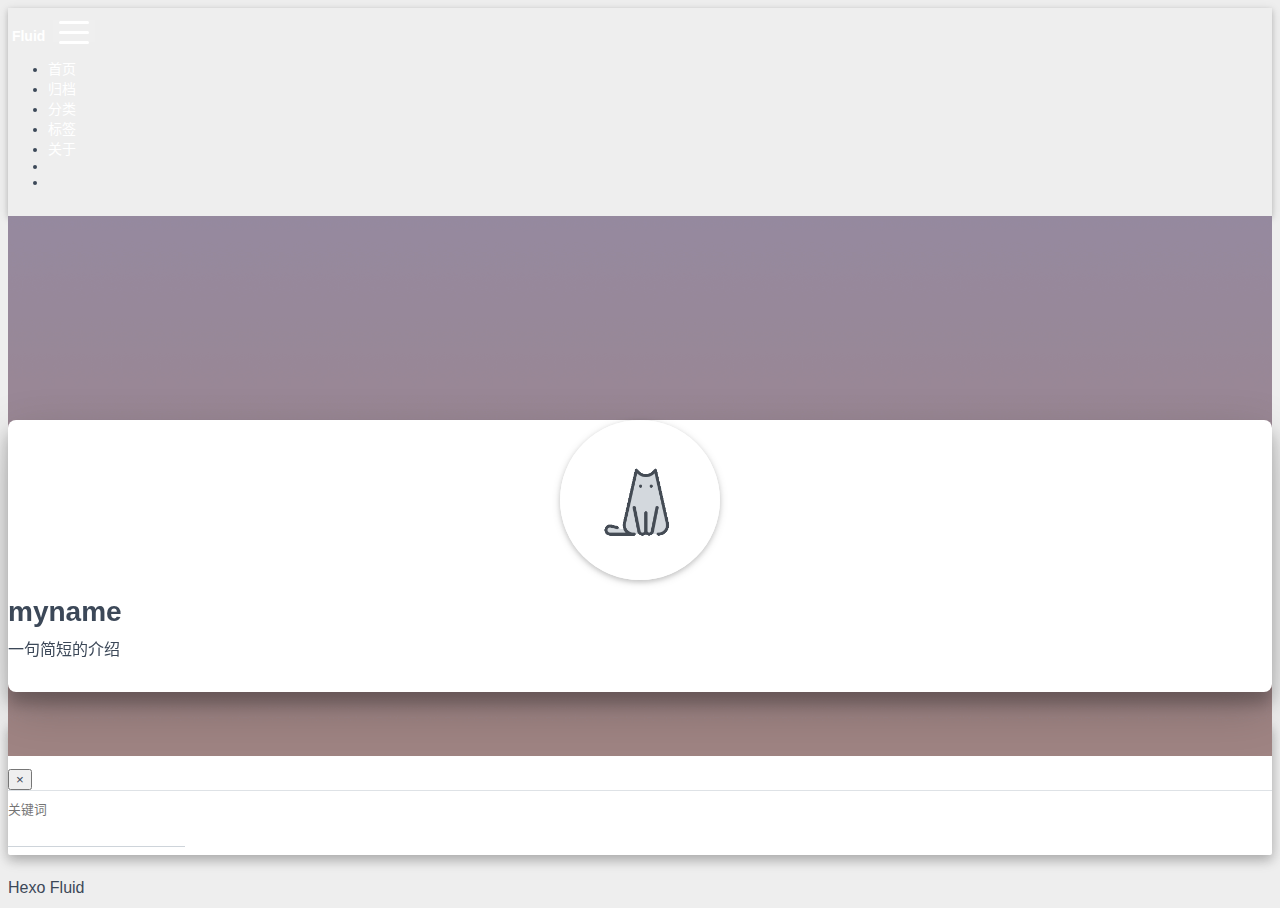
==== about/index.html @ 5b473452 "Site updated: 2020-09-19 15:11:22" ====
<!DOCTYPE html>
<html lang="zh-CN" data-default-color-scheme=&#34;auto&#34;>



<head>
  <meta charset="UTF-8">
  <link rel="apple-touch-icon" sizes="76x76" href="/img/favicon.png">
  <link rel="icon" type="image/png" href="/img/favicon.png">
  <meta name="viewport"
        content="width=device-width, initial-scale=1.0, maximum-scale=1.0, user-scalable=no, shrink-to-fit=no">
  <meta http-equiv="x-ua-compatible" content="ie=edge">
  
  <meta name="theme-color" content="#2f4154">
  <meta name="description" content="">
  <meta name="author" content="John Doe">
  <meta name="keywords" content="">
  <title>关于 - Hexo</title>

  <link  rel="stylesheet" href="https://cdn.staticfile.org/twitter-bootstrap/4.4.1/css/bootstrap.min.css" />


  <link  rel="stylesheet" href="https://cdn.staticfile.org/github-markdown-css/4.0.0/github-markdown.min.css" />
  <link  rel="stylesheet" href="/lib/hint/hint.min.css" />

  
    
    
      
      <link  rel="stylesheet" href="https://cdn.staticfile.org/highlight.js/10.0.0/styles/github-gist.min.css" />
    
  

  


<!-- 主题依赖的图标库，不要自行修改 -->

<link rel="stylesheet" href="//at.alicdn.com/t/font_1749284_pf9vaxs7x7b.css">



<link rel="stylesheet" href="//at.alicdn.com/t/font_1736178_kmeydafke9r.css">


<link  rel="stylesheet" href="/css/main.css" />

<!-- 自定义样式保持在最底部 -->


  <script  src="/js/utils.js" ></script>
  <script  src="/js/color-schema.js" ></script>
<meta name="generator" content="Hexo 5.2.0"></head>


<body>
  <header style="height: 60vh;">
    <nav id="navbar" class="navbar fixed-top  navbar-expand-lg navbar-dark scrolling-navbar">
  <div class="container">
    <a class="navbar-brand"
       href="/">&nbsp;<strong>Fluid</strong>&nbsp;</a>

    <button id="navbar-toggler-btn" class="navbar-toggler" type="button" data-toggle="collapse"
            data-target="#navbarSupportedContent"
            aria-controls="navbarSupportedContent" aria-expanded="false" aria-label="Toggle navigation">
      <div class="animated-icon"><span></span><span></span><span></span></div>
    </button>

    <!-- Collapsible content -->
    <div class="collapse navbar-collapse" id="navbarSupportedContent">
      <ul class="navbar-nav ml-auto text-center">
        
          
          
          
          
            <li class="nav-item">
              <a class="nav-link" href="/">
                <i class="iconfont icon-home-fill"></i>
                首页
              </a>
            </li>
          
        
          
          
          
          
            <li class="nav-item">
              <a class="nav-link" href="/archives/">
                <i class="iconfont icon-archive-fill"></i>
                归档
              </a>
            </li>
          
        
          
          
          
          
            <li class="nav-item">
              <a class="nav-link" href="/categories/">
                <i class="iconfont icon-category-fill"></i>
                分类
              </a>
            </li>
          
        
          
          
          
          
            <li class="nav-item">
              <a class="nav-link" href="/tags/">
                <i class="iconfont icon-tags-fill"></i>
                标签
              </a>
            </li>
          
        
          
          
          
          
            <li class="nav-item">
              <a class="nav-link" href="/about/">
                <i class="iconfont icon-user-fill"></i>
                关于
              </a>
            </li>
          
        
        
          <li class="nav-item" id="search-btn">
            <a class="nav-link" data-toggle="modal" data-target="#modalSearch">&nbsp;<i
                class="iconfont icon-search"></i>&nbsp;</a>
          </li>
        
        
          <li class="nav-item" id="color-toggle-btn">
            <a class="nav-link" href="javascript:">&nbsp;<i
                class="iconfont icon-dark" id="color-toggle-icon"></i>&nbsp;</a>
          </li>
        
      </ul>
    </div>
  </div>
</nav>

    <div class="banner intro-2" id="background" parallax=true
         style="background: url('/img/default.png') no-repeat center center;
           background-size: cover;">
      <div class="full-bg-img">
        <div class="mask flex-center" style="background-color: rgba(0, 0, 0, 0.3)">
          <div class="container page-header text-center fade-in-up">
            <span class="h2" id="subtitle">
              
            </span>

            
          </div>

          
        </div>
      </div>
    </div>
  </header>

  <main>
    
      <div class="container nopadding-md">
        <div class="py-5" id="board"
          >
          
            <div class="about-avatar">
              <img src="/img/avatar.png" srcset="/img/loading.gif"
                   class="img-fluid" alt="avatar">
            </div>
          
          <div class="container">
            <div class="row">
              <div class="col-12 col-md-10 m-auto">
                

<div class="text-center">
  <div class="about-info">
    <div class="about-name">myname</div>
    <div class="about-intro">一句简短的介绍</div>
    <div class="about-icons">
      
        
        
        
        <a target="_blank" rel="noopener" href="https://github.com" class="
           hint--bottom hint--rounded"
           aria-label=GitHub
        >
          <i class="iconfont icon-github-fill" aria-hidden="true"></i>
          
        </a>
      
        
        
        
        <a target="_blank" rel="noopener" href="https://douban.com" class="
           hint--bottom hint--rounded"
           aria-label=豆瓣
        >
          <i class="iconfont icon-douban-fill" aria-hidden="true"></i>
          
        </a>
      
        
        
        
        <a href="javascript:;" class="qr-trigger
           "
           
        >
          <i class="iconfont icon-wechat-fill" aria-hidden="true"></i>
          
            <img class="qr-img" src="/img/favicon.png" srcset="/img/loading.gif" alt="qrcode" />
          
        </a>
      
    </div>
  </div>
</div>
<div class="mt-5 markdown-body">
  <!-- 這裡可以放註解 -->
<!-- 這裡寫關於頁的正文，支持Markdown、HTML -->

</div>

              </div>
            </div>
          </div>
        </div>
      </div>
    
  </main>

  
    <a id="scroll-top-button" href="#" role="button">
      <i class="iconfont icon-arrowup" aria-hidden="true"></i>
    </a>
  

  
    <div class="modal fade" id="modalSearch" tabindex="-1" role="dialog" aria-labelledby="ModalLabel"
     aria-hidden="true">
  <div class="modal-dialog modal-dialog-scrollable modal-lg" role="document">
    <div class="modal-content">
      <div class="modal-header text-center">
        <h4 class="modal-title w-100 font-weight-bold">搜索</h4>
        <button type="button" id="local-search-close" class="close" data-dismiss="modal" aria-label="Close">
          <span aria-hidden="true">&times;</span>
        </button>
      </div>
      <div class="modal-body mx-3">
        <div class="md-form mb-5">
          <input type="text" id="local-search-input" class="form-control validate">
          <label data-error="x" data-success="v"
                 for="local-search-input">关键词</label>
        </div>
        <div class="list-group" id="local-search-result"></div>
      </div>
    </div>
  </div>
</div>
  

  

  

  <footer class="mt-5">
  <div class="text-center py-3">
    <div>
      <a href="https://hexo.io" target="_blank" rel="nofollow noopener"><span>Hexo</span></a>
      <i class="iconfont icon-love"></i>
      <a href="https://github.com/fluid-dev/hexo-theme-fluid" target="_blank" rel="nofollow noopener">
        <span>Fluid</span></a>
    </div>
    

    

    
  </div>
</footer>

<!-- SCRIPTS -->
<script  src="https://cdn.staticfile.org/jquery/3.4.1/jquery.min.js" ></script>
<script  src="https://cdn.staticfile.org/twitter-bootstrap/4.4.1/js/bootstrap.min.js" ></script>
<script  src="/js/debouncer.js" ></script>
<script  src="/js/main.js" ></script>

<!-- Plugins -->


  
    <script  src="/js/lazyload.js" ></script>
  



  



  <script defer src="https://cdn.staticfile.org/clipboard.js/2.0.6/clipboard.min.js" ></script>
  <script  src="/js/clipboard-use.js" ></script>









  <script  src="https://cdn.staticfile.org/typed.js/2.0.11/typed.min.js" ></script>
  <script>
    var typed = new Typed('#subtitle', {
      strings: [
        '  ',
        "关于&nbsp;",
      ],
      cursorChar: "_",
      typeSpeed: 70,
      loop: false,
    });
    typed.stop();
    $(document).ready(function () {
      $(".typed-cursor").addClass("h2");
      typed.start();
    });
  </script>



  <script  src="https://cdn.staticfile.org/anchor-js/4.2.2/anchor.min.js" ></script>
  <script>
    anchors.options = {
      placement: "right",
      visible: "hover",
      
    };
    var el = "h1,h2,h3,h4,h5,h6".split(",");
    var res = [];
    for (item of el) {
      res.push(".markdown-body > " + item)
    }
    anchors.add(res.join(", "))
  </script>



  <script  src="/js/local-search.js" ></script>
  <script>
    var path = "/local-search.xml";
    var inputArea = document.querySelector("#local-search-input");
    inputArea.onclick = function () {
      searchFunc(path, 'local-search-input', 'local-search-result');
      this.onclick = null
    }
  </script>






















</body>
</html>
---- lib/hint/hint.min.css ----
/*! Hint.css - v2.6.0 - 2019-04-27
* http://kushagragour.in/lab/hint/
* Copyright (c) 2019 Kushagra Gour */

[class*=hint--]{position:relative;display:inline-block}[class*=hint--]:after,[class*=hint--]:before{position:absolute;-webkit-transform:translate3d(0,0,0);-moz-transform:translate3d(0,0,0);transform:translate3d(0,0,0);visibility:hidden;opacity:0;z-index:1000000;pointer-events:none;-webkit-transition:.3s ease;-moz-transition:.3s ease;transition:.3s ease;-webkit-transition-delay:0s;-moz-transition-delay:0s;transition-delay:0s}[class*=hint--]:hover:after,[class*=hint--]:hover:before{visibility:visible;opacity:1;-webkit-transition-delay:.1s;-moz-transition-delay:.1s;transition-delay:.1s}[class*=hint--]:before{content:'';position:absolute;background:0 0;border:6px solid transparent;z-index:1000001}[class*=hint--]:after{background:#383838;color:#fff;padding:8px 10px;font-size:12px;font-family:"Helvetica Neue",Helvetica,Arial,sans-serif;line-height:12px;white-space:nowrap;text-shadow:0 -1px 0 #000;box-shadow:4px 4px 8px rgba(0,0,0,.3)}[class*=hint--][aria-label]:after{content:attr(aria-label)}[class*=hint--][data-hint]:after{content:attr(data-hint)}[aria-label='']:after,[aria-label='']:before,[data-hint='']:after,[data-hint='']:before{display:none!important}.hint--top-left:before,.hint--top-right:before,.hint--top:before{border-top-color:#383838}.hint--bottom-left:before,.hint--bottom-right:before,.hint--bottom:before{border-bottom-color:#383838}.hint--top:after,.hint--top:before{bottom:100%;left:50%}.hint--top:before{margin-bottom:-11px;left:calc(50% - 6px)}.hint--top:after{-webkit-transform:translateX(-50%);-moz-transform:translateX(-50%);transform:translateX(-50%)}.hint--top:hover:before{-webkit-transform:translateY(-8px);-moz-transform:translateY(-8px);transform:translateY(-8px)}.hint--top:hover:after{-webkit-transform:translateX(-50%) translateY(-8px);-moz-transform:translateX(-50%) translateY(-8px);transform:translateX(-50%) translateY(-8px)}.hint--bottom:after,.hint--bottom:before{top:100%;left:50%}.hint--bottom:before{margin-top:-11px;left:calc(50% - 6px)}.hint--bottom:after{-webkit-transform:translateX(-50%);-moz-transform:translateX(-50%);transform:translateX(-50%)}.hint--bottom:hover:before{-webkit-transform:translateY(8px);-moz-transform:translateY(8px);transform:translateY(8px)}.hint--bottom:hover:after{-webkit-transform:translateX(-50%) translateY(8px);-moz-transform:translateX(-50%) translateY(8px);transform:translateX(-50%) translateY(8px)}.hint--right:before{border-right-color:#383838;margin-left:-11px;margin-bottom:-6px}.hint--right:after{margin-bottom:-14px}.hint--right:after,.hint--right:before{left:100%;bottom:50%}.hint--right:hover:after,.hint--right:hover:before{-webkit-transform:translateX(8px);-moz-transform:translateX(8px);transform:translateX(8px)}.hint--left:before{border-left-color:#383838;margin-right:-11px;margin-bottom:-6px}.hint--left:after{margin-bottom:-14px}.hint--left:after,.hint--left:before{right:100%;bottom:50%}.hint--left:hover:after,.hint--left:hover:before{-webkit-transform:translateX(-8px);-moz-transform:translateX(-8px);transform:translateX(-8px)}.hint--top-left:after,.hint--top-left:before{bottom:100%;left:50%}.hint--top-left:before{margin-bottom:-11px;left:calc(50% - 6px)}.hint--top-left:after{-webkit-transform:translateX(-100%);-moz-transform:translateX(-100%);transform:translateX(-100%);margin-left:12px}.hint--top-left:hover:before{-webkit-transform:translateY(-8px);-moz-transform:translateY(-8px);transform:translateY(-8px)}.hint--top-left:hover:after{-webkit-transform:translateX(-100%) translateY(-8px);-moz-transform:translateX(-100%) translateY(-8px);transform:translateX(-100%) translateY(-8px)}.hint--top-right:after,.hint--top-right:before{bottom:100%;left:50%}.hint--top-right:before{margin-bottom:-11px;left:calc(50% - 6px)}.hint--top-right:after{-webkit-transform:translateX(0);-moz-transform:translateX(0);transform:translateX(0);margin-left:-12px}.hint--top-right:hover:after,.hint--top-right:hover:before{-webkit-transform:translateY(-8px);-moz-transform:translateY(-8px);transform:translateY(-8px)}.hint--bottom-left:after,.hint--bottom-left:before{top:100%;left:50%}.hint--bottom-left:before{margin-top:-11px;left:calc(50% - 6px)}.hint--bottom-left:after{-webkit-transform:translateX(-100%);-moz-transform:translateX(-100%);transform:translateX(-100%);margin-left:12px}.hint--bottom-left:hover:before{-webkit-transform:translateY(8px);-moz-transform:translateY(8px);transform:translateY(8px)}.hint--bottom-left:hover:after{-webkit-transform:translateX(-100%) translateY(8px);-moz-transform:translateX(-100%) translateY(8px);transform:translateX(-100%) translateY(8px)}.hint--bottom-right:after,.hint--bottom-right:before{top:100%;left:50%}.hint--bottom-right:before{margin-top:-11px;left:calc(50% - 6px)}.hint--bottom-right:after{-webkit-transform:translateX(0);-moz-transform:translateX(0);transform:translateX(0);margin-left:-12px}.hint--bottom-right:hover:after,.hint--bottom-right:hover:before{-webkit-transform:translateY(8px);-moz-transform:translateY(8px);transform:translateY(8px)}.hint--large:after,.hint--medium:after,.hint--small:after{white-space:normal;line-height:1.4em;word-wrap:break-word}.hint--small:after{width:80px}.hint--medium:after{width:150px}.hint--large:after{width:300px}.hint--error:after{background-color:#b34e4d;text-shadow:0 -1px 0 #592726}.hint--error.hint--top-left:before,.hint--error.hint--top-right:before,.hint--error.hint--top:before{border-top-color:#b34e4d}.hint--error.hint--bottom-left:before,.hint--error.hint--bottom-right:before,.hint--error.hint--bottom:before{border-bottom-color:#b34e4d}.hint--error.hint--left:before{border-left-color:#b34e4d}.hint--error.hint--right:before{border-right-color:#b34e4d}.hint--warning:after{background-color:#c09854;text-shadow:0 -1px 0 #6c5328}.hint--warning.hint--top-left:before,.hint--warning.hint--top-right:before,.hint--warning.hint--top:before{border-top-color:#c09854}.hint--warning.hint--bottom-left:before,.hint--warning.hint--bottom-right:before,.hint--warning.hint--bottom:before{border-bottom-color:#c09854}.hint--warning.hint--left:before{border-left-color:#c09854}.hint--warning.hint--right:before{border-right-color:#c09854}.hint--info:after{background-color:#3986ac;text-shadow:0 -1px 0 #1a3c4d}.hint--info.hint--top-left:before,.hint--info.hint--top-right:before,.hint--info.hint--top:before{border-top-color:#3986ac}.hint--info.hint--bottom-left:before,.hint--info.hint--bottom-right:before,.hint--info.hint--bottom:before{border-bottom-color:#3986ac}.hint--info.hint--left:before{border-left-color:#3986ac}.hint--info.hint--right:before{border-right-color:#3986ac}.hint--success:after{background-color:#458746;text-shadow:0 -1px 0 #1a321a}.hint--success.hint--top-left:before,.hint--success.hint--top-right:before,.hint--success.hint--top:before{border-top-color:#458746}.hint--success.hint--bottom-left:before,.hint--success.hint--bottom-right:before,.hint--success.hint--bottom:before{border-bottom-color:#458746}.hint--success.hint--left:before{border-left-color:#458746}.hint--success.hint--right:before{border-right-color:#458746}.hint--always:after,.hint--always:before{opacity:1;visibility:visible}.hint--always.hint--top:before{-webkit-transform:translateY(-8px);-moz-transform:translateY(-8px);transform:translateY(-8px)}.hint--always.hint--top:after{-webkit-transform:translateX(-50%) translateY(-8px);-moz-transform:translateX(-50%) translateY(-8px);transform:translateX(-50%) translateY(-8px)}.hint--always.hint--top-left:before{-webkit-transform:translateY(-8px);-moz-transform:translateY(-8px);transform:translateY(-8px)}.hint--always.hint--top-left:after{-webkit-transform:translateX(-100%) translateY(-8px);-moz-transform:translateX(-100%) translateY(-8px);transform:translateX(-100%) translateY(-8px)}.hint--always.hint--top-right:after,.hint--always.hint--top-right:before{-webkit-transform:translateY(-8px);-moz-transform:translateY(-8px);transform:translateY(-8px)}.hint--always.hint--bottom:before{-webkit-transform:translateY(8px);-moz-transform:translateY(8px);transform:translateY(8px)}.hint--always.hint--bottom:after{-webkit-transform:translateX(-50%) translateY(8px);-moz-transform:translateX(-50%) translateY(8px);transform:translateX(-50%) translateY(8px)}.hint--always.hint--bottom-left:before{-webkit-transform:translateY(8px);-moz-transform:translateY(8px);transform:translateY(8px)}.hint--always.hint--bottom-left:after{-webkit-transform:translateX(-100%) translateY(8px);-moz-transform:translateX(-100%) translateY(8px);transform:translateX(-100%) translateY(8px)}.hint--always.hint--bottom-right:after,.hint--always.hint--bottom-right:before{-webkit-transform:translateY(8px);-moz-transform:translateY(8px);transform:translateY(8px)}.hint--always.hint--left:after,.hint--always.hint--left:before{-webkit-transform:translateX(-8px);-moz-transform:translateX(-8px);transform:translateX(-8px)}.hint--always.hint--right:after,.hint--always.hint--right:before{-webkit-transform:translateX(8px);-moz-transform:translateX(8px);transform:translateX(8px)}.hint--rounded:after{border-radius:4px}.hint--no-animate:after,.hint--no-animate:before{-webkit-transition-duration:0s;-moz-transition-duration:0s;transition-duration:0s}.hint--bounce:after,.hint--bounce:before{-webkit-transition:opacity .3s ease,visibility .3s ease,-webkit-transform .3s cubic-bezier(.71,1.7,.77,1.24);-moz-transition:opacity .3s ease,visibility .3s ease,-moz-transform .3s cubic-bezier(.71,1.7,.77,1.24);transition:opacity .3s ease,visibility .3s ease,transform .3s cubic-bezier(.71,1.7,.77,1.24)}.hint--no-shadow:after,.hint--no-shadow:before{text-shadow:initial;box-shadow:initial}
---- css/main.css ----
.banner {
  height: 100%;
  position: relative;
  overflow: hidden;
  cursor: default;
  overflow-wrap: break-word;
}
.banner .mask {
  position: absolute;
  width: 100%;
  height: 100%;
  background-color: rgba(0,0,0,0.3);
}
.banner .page-header {
  color: #fff;
}
.banner[parallax="true"] {
  will-change: transform;
  -webkit-transform-style: preserve-3d;
  -webkit-backface-visibility: hidden;
}
#board {
  position: relative;
  margin-top: -2rem;
  background-color: var(--board-bg-color);
  transition: background-color 0.2s ease-in-out;
  border-radius: 0.5rem;
  z-index: 3;
  -webkit-box-shadow: 0 12px 15px 0 rgba(0,0,0,0.24), 0 17px 50px 0 rgba(0,0,0,0.19);
  box-shadow: 0 12px 15px 0 rgba(0,0,0,0.24), 0 17px 50px 0 rgba(0,0,0,0.19);
}
.copy-btn {
  display: inline-block;
  cursor: pointer;
  border-radius: 0.1rem;
  border: none;
  background-color: transparent;
  -webkit-user-select: none;
  -moz-user-select: none;
  -ms-user-select: none;
  user-select: none;
  -webkit-appearance: none;
  font-size: 0.75rem;
  line-height: 1;
  font-weight: bold;
  outline: none;
  -webkit-transition: opacity 0.2s ease-in-out;
  -o-transition: opacity 0.2s ease-in-out;
  transition: opacity 0.2s ease-in-out;
  padding: 0.25rem;
  position: absolute;
  right: 0.5rem;
  top: 0.25rem;
  opacity: 0;
}
.copy-btn > i {
  font-size: 0.75rem;
  font-weight: 400;
}
.copy-btn > span {
  margin-left: 5px;
}
.copy-btn-dark {
  color: #6a737d;
}
.copy-btn-light {
  color: #bababa;
}
.markdown-body pre:hover > .copy-btn {
  opacity: 0.9;
}
.markdown-body pre:hover > .copy-btn,
.markdown-body pre:not(:hover) > .copy-btn {
  outline: none;
}
footer > div > div:not(:first-child) {
  margin: 0.25rem 0;
  font-size: 0.85rem;
}
.statistics > span:last-child {
  margin: 0 0.35rem;
}
a.beian-police {
  position: relative;
  overflow: hidden;
  display: inline-flex;
  align-items: center;
  justify-content: center;
}
a.beian-police img {
  margin: 0 3px;
  width: 18px;
  height: 18px;
}
@media (max-width: 320px) {
  a.beian-police span.beian-police-sep {
    display: none;
  }
}
sup > a::before,
.footnote-text::before {
  display: block;
  content: "";
  margin-top: -5rem;
  height: 5rem;
  width: 1px;
  visibility: hidden;
}
sup > a::before,
.footnote-text::before {
  display: inline-block;
}
.footnote-item::before {
  display: block;
  content: "";
  margin-top: -5rem;
  height: 5rem;
  width: 1px;
  visibility: hidden;
}
.footnote-list ol {
  list-style-type: none;
  counter-reset: sectioncounter;
  padding-left: 0.5rem;
  font-size: 0.95rem;
}
.footnote-list ol li:before {
  font-family: "Helvetica Neue", monospace, "Monaco";
  content: "[" counter(sectioncounter) "]";
  counter-increment: sectioncounter;
}
.footnote-list ol li+li {
  margin-top: 0.5rem;
}
.footnote-text {
  padding-left: 0.5em;
}
@media (max-width: 767px) {
  header .h2 {
    font-size: 1.5rem;
  }
}
.qr-trigger {
  cursor: pointer;
  position: relative;
}
.qr-trigger:hover .qr-img {
  display: block;
  transition: all 0.3s;
}
.qr-img {
  max-width: 200px;
  position: absolute;
  right: -100px;
  z-index: 99;
  display: none;
  box-shadow: 0 0 20px -5px rgba(158,158,158,0.2);
}
.scroll-down-bar {
  position: absolute;
  width: 100%;
  height: 6rem;
  text-align: center;
  cursor: pointer;
  bottom: 0;
}
.scroll-down-bar i {
  font-size: 2rem;
  font-weight: bold;
  display: inline-block;
  position: relative;
  padding-top: 2rem;
  color: #fff;
  -webkit-transform: translateZ(0);
  -moz-transform: translateZ(0);
  -ms-transform: translateZ(0);
  -o-transform: translateZ(0);
  transform: translateZ(0);
  -webkit-animation: scroll-down 1.5s infinite;
  animation: scroll-down 1.5s infinite;
}
#scroll-top-button {
  position: fixed;
  background: var(--board-bg-color);
  transition: background-color 0.2s ease-in-out, bottom 0.3s ease;
  border-radius: 4px;
  min-width: 40px;
  min-height: 40px;
  bottom: -60px;
  outline: none;
  display: flex;
  display: -webkit-flex;
  align-items: center;
  -webkit-box-shadow: 0 2px 5px 0 rgba(0,0,0,0.16), 0 2px 10px 0 rgba(0,0,0,0.12);
  box-shadow: 0 2px 5px 0 rgba(0,0,0,0.16), 0 2px 10px 0 rgba(0,0,0,0.12);
}
#scroll-top-button i {
  font-size: 1.75rem;
  margin: auto;
  color: var(--sec-text-color);
}
#scroll-top-button:hover i,
#scroll-top-button:active i {
  -webkit-animation-name: scroll-top;
  animation-name: scroll-top;
  -webkit-animation-duration: 1s;
  animation-duration: 1s;
  -webkit-animation-delay: 0.1s;
  animation-delay: 0.1s;
  -webkit-animation-timing-function: ease-in-out;
  animation-timing-function: ease-in-out;
  -webkit-animation-iteration-count: infinite;
  animation-iteration-count: infinite;
  -webkit-animation-fill-mode: forwards;
  animation-fill-mode: forwards;
  -webkit-animation-direction: alternate;
  animation-direction: alternate;
}
#local-search-result .search-list-title {
  border-left: 3px solid #0d47a1;
}
#local-search-result .search-list-content {
  padding: 0 1.25rem;
}
#local-search-result .search-word {
  color: #ff4500;
}
html,
body {
  font-size: 16px;
  font-family: "SF Pro SC", "SF Pro Text", "SF Pro Icons", PingFang SC, Lantinghei SC, Microsoft Yahei, Hiragino Sans GB, Microsoft Sans Serif, WenQuanYi Micro Hei, sans-serif;
}
html,
body,
header {
  height: 100%;
  overflow-wrap: break-word;
}
body {
  transition: color 0.2s ease-in-out, background-color 0.2s ease-in-out;
  background-color: var(--body-bg-color);
  color: var(--text-color);
}
body a {
  color: var(--text-color);
  text-decoration: none;
  cursor: pointer;
  transition: color 0.2s ease-in-out, background-color 0.2s ease-in-out;
}
body a:hover {
  color: var(--link-hover-color);
  text-decoration: none;
  transition: color 0.2s ease-in-out, background-color 0.2s ease-in-out;
}
img[srcset] {
  object-fit: cover;
}
*[align="left"] {
  text-align: left;
}
*[align="center"] {
  text-align: center;
}
*[align="right"] {
  text-align: right;
}
:root {
  --color-mode: 'light';
  --body-bg-color: #eee;
  --board-bg-color: #fff;
  --text-color: #3c4858;
  --sec-text-color: #718096;
  --post-text-color: #2c3e50;
  --post-heading-color: #1a202c;
  --post-link-color: #0366d6;
  --link-hover-color: #30a9de;
  --link-hover-bg-color: #f8f9fa;
  --navbar-bg-color: #2f4154;
  --navbar-text-color: #fff;
}
@media (prefers-color-scheme: dark) {
  :root {
    --color-mode: 'dark';
  }
  :root:not([data-user-color-scheme]) {
    --body-bg-color: #181c27;
    --board-bg-color: #252d38;
    --text-color: #c4c6c9;
    --sec-text-color: #a7a9ad;
    --post-text-color: #c4c6c9;
    --post-heading-color: #c4c6c9;
    --post-link-color: #1589e9;
    --link-hover-color: #30a9de;
    --link-hover-bg-color: #364151;
    --navbar-bg-color: #1f3144;
    --navbar-text-color: #d0d0d0;
  }
  :root:not([data-user-color-scheme]) img,
  :root:not([data-user-color-scheme]) .note,
  :root:not([data-user-color-scheme]) .label {
    -webkit-filter: brightness(0.9);
    filter: brightness(0.9);
    transition: filter 0.2s ease-in-out;
  }
  :root:not([data-user-color-scheme]) .page-header {
    color: #ddd;
    transition: color 0.2s ease-in-out;
  }
  :root:not([data-user-color-scheme]) .markdown-body :not(pre) > code {
    background-color: rgba(62,75,94,0.35);
    transition: background-color 0.2s ease-in-out;
  }
  :root:not([data-user-color-scheme]) .markdown-body h1,
  :root:not([data-user-color-scheme]) .markdown-body h2 {
    border-bottom-color: #435266;
    transition: border-bottom-color 0.2s ease-in-out;
  }
  :root:not([data-user-color-scheme]) .markdown-body h1,
  :root:not([data-user-color-scheme]) .markdown-body h2,
  :root:not([data-user-color-scheme]) .markdown-body h3,
  :root:not([data-user-color-scheme]) .markdown-body h6,
  :root:not([data-user-color-scheme]) .markdown-body h5 {
    color: #ddd;
    transition: color 0.2s ease-in-out;
  }
  :root:not([data-user-color-scheme]) .markdown-body table tr {
    background-color: var(--board-bg-color);
    transition: background-color 0.2s ease-in-out;
  }
  :root:not([data-user-color-scheme]) .markdown-body table tr:nth-child(2n) {
    background-color: var(--board-bg-color);
    transition: background-color 0.2s ease-in-out;
  }
  :root:not([data-user-color-scheme]) .markdown-body table th,
  :root:not([data-user-color-scheme]) .markdown-body table td {
    border-color: #435266;
    transition: border-color 0.2s ease-in-out;
  }
  :root:not([data-user-color-scheme]) hr {
    border-top-color: #435266;
    transition: border-top-color 0.2s ease-in-out;
  }
  :root:not([data-user-color-scheme]) .note :not(pre) > code {
    background-color: rgba(27,31,35,0.05);
  }
  :root:not([data-user-color-scheme]) .modal-dialog .modal-content .modal-header {
    border-bottom-color: #435266;
    transition: border-bottom-color 0.2s ease-in-out;
  }
  :root:not([data-user-color-scheme]) .gt-comment-admin .gt-comment-content {
    background-color: transparent;
    transition: background-color 0.2s ease-in-out;
  }
}
[data-user-color-scheme='dark'] {
  --body-bg-color: #181c27;
  --board-bg-color: #252d38;
  --text-color: #c4c6c9;
  --sec-text-color: #a7a9ad;
  --post-text-color: #c4c6c9;
  --post-heading-color: #c4c6c9;
  --post-link-color: #1589e9;
  --link-hover-color: #30a9de;
  --link-hover-bg-color: #364151;
  --navbar-bg-color: #1f3144;
  --navbar-text-color: #d0d0d0;
}
[data-user-color-scheme='dark'] img,
[data-user-color-scheme='dark'] .note,
[data-user-color-scheme='dark'] .label {
  -webkit-filter: brightness(0.9);
  filter: brightness(0.9);
  transition: filter 0.2s ease-in-out;
}
[data-user-color-scheme='dark'] .page-header {
  color: #ddd;
  transition: color 0.2s ease-in-out;
}
[data-user-color-scheme='dark'] .markdown-body :not(pre) > code {
  background-color: rgba(62,75,94,0.35);
  transition: background-color 0.2s ease-in-out;
}
[data-user-color-scheme='dark'] .markdown-body h1,
[data-user-color-scheme='dark'] .markdown-body h2 {
  border-bottom-color: #435266;
  transition: border-bottom-color 0.2s ease-in-out;
}
[data-user-color-scheme='dark'] .markdown-body h1,
[data-user-color-scheme='dark'] .markdown-body h2,
[data-user-color-scheme='dark'] .markdown-body h3,
[data-user-color-scheme='dark'] .markdown-body h6,
[data-user-color-scheme='dark'] .markdown-body h5 {
  color: #ddd;
  transition: color 0.2s ease-in-out;
}
[data-user-color-scheme='dark'] .markdown-body table tr {
  background-color: var(--board-bg-color);
  transition: background-color 0.2s ease-in-out;
}
[data-user-color-scheme='dark'] .markdown-body table tr:nth-child(2n) {
  background-color: var(--board-bg-color);
  transition: background-color 0.2s ease-in-out;
}
[data-user-color-scheme='dark'] .markdown-body table th,
[data-user-color-scheme='dark'] .markdown-body table td {
  border-color: #435266;
  transition: border-color 0.2s ease-in-out;
}
[data-user-color-scheme='dark'] hr {
  border-top-color: #435266;
  transition: border-top-color 0.2s ease-in-out;
}
[data-user-color-scheme='dark'] .note :not(pre) > code {
  background-color: rgba(27,31,35,0.05);
}
[data-user-color-scheme='dark'] .modal-dialog .modal-content .modal-header {
  border-bottom-color: #435266;
  transition: border-bottom-color 0.2s ease-in-out;
}
[data-user-color-scheme='dark'] .gt-comment-admin .gt-comment-content {
  background-color: transparent;
  transition: background-color 0.2s ease-in-out;
}
.fade-in-up {
  -webkit-animation-name: fade-in-up;
  animation-name: fade-in-up;
}
.hidden-mobile {
  display: block;
}
.visible-mobile {
  display: none;
}
@media (max-width: 575px) {
  .hidden-mobile {
    display: none;
  }
  .visible-mobile {
    display: block;
  }
}
@media (max-width: 767px) {
  .nopadding-md {
    padding-left: 0 !important;
    padding-right: 0 !important;
  }
}
.flex-center {
  display: -webkit-box;
  display: -ms-flexbox;
  display: flex;
  -webkit-box-align: center;
  -ms-flex-align: center;
  align-items: center;
  -webkit-box-pack: center;
  -ms-flex-pack: center;
  justify-content: center;
  height: 100%;
}
.hover-with-bg {
  display: inline-block;
  padding: 0.45rem;
}
.hover-with-bg:hover {
  background-color: var(--link-hover-bg-color);
  transition-duration: 0.2s;
  transition-timing-function: ease-in-out;
  border-radius: 0.15rem;
}
@-moz-keyframes fade-in-up {
  from {
    opacity: 0;
    -webkit-transform: translate3d(0, 100%, 0);
    transform: translate3d(0, 100%, 0);
  }
  to {
    opacity: 1;
    -webkit-transform: translate3d(0, 0, 0);
    transform: translate3d(0, 0, 0);
  }
}
@-webkit-keyframes fade-in-up {
  from {
    opacity: 0;
    -webkit-transform: translate3d(0, 100%, 0);
    transform: translate3d(0, 100%, 0);
  }
  to {
    opacity: 1;
    -webkit-transform: translate3d(0, 0, 0);
    transform: translate3d(0, 0, 0);
  }
}
@-o-keyframes fade-in-up {
  from {
    opacity: 0;
    -webkit-transform: translate3d(0, 100%, 0);
    transform: translate3d(0, 100%, 0);
  }
  to {
    opacity: 1;
    -webkit-transform: translate3d(0, 0, 0);
    transform: translate3d(0, 0, 0);
  }
}
@keyframes fade-in-up {
  from {
    opacity: 0;
    -webkit-transform: translate3d(0, 100%, 0);
    transform: translate3d(0, 100%, 0);
  }
  to {
    opacity: 1;
    -webkit-transform: translate3d(0, 0, 0);
    transform: translate3d(0, 0, 0);
  }
}
@-moz-keyframes scroll-down {
  0% {
    opacity: 0.8;
    top: 0;
  }
  50% {
    opacity: 0.4;
    top: -1em;
  }
  100% {
    opacity: 0.8;
    top: 0;
  }
}
@-webkit-keyframes scroll-down {
  0% {
    opacity: 0.8;
    top: 0;
  }
  50% {
    opacity: 0.4;
    top: -1em;
  }
  100% {
    opacity: 0.8;
    top: 0;
  }
}
@-o-keyframes scroll-down {
  0% {
    opacity: 0.8;
    top: 0;
  }
  50% {
    opacity: 0.4;
    top: -1em;
  }
  100% {
    opacity: 0.8;
    top: 0;
  }
}
@keyframes scroll-down {
  0% {
    opacity: 0.8;
    top: 0;
  }
  50% {
    opacity: 0.4;
    top: -1em;
  }
  100% {
    opacity: 0.8;
    top: 0;
  }
}
@-moz-keyframes scroll-top {
  0% {
    -webkit-transform: translateY(0);
    transform: translateY(0);
  }
  50% {
    -webkit-transform: translateY(-0.35rem);
    transform: translateY(-0.35rem);
  }
  100% {
    -webkit-transform: translateY(0);
    transform: translateY(0);
  }
}
@-webkit-keyframes scroll-top {
  0% {
    -webkit-transform: translateY(0);
    transform: translateY(0);
  }
  50% {
    -webkit-transform: translateY(-0.35rem);
    transform: translateY(-0.35rem);
  }
  100% {
    -webkit-transform: translateY(0);
    transform: translateY(0);
  }
}
@-o-keyframes scroll-top {
  0% {
    -webkit-transform: translateY(0);
    transform: translateY(0);
  }
  50% {
    -webkit-transform: translateY(-0.35rem);
    transform: translateY(-0.35rem);
  }
  100% {
    -webkit-transform: translateY(0);
    transform: translateY(0);
  }
}
@keyframes scroll-top {
  0% {
    -webkit-transform: translateY(0);
    transform: translateY(0);
  }
  50% {
    -webkit-transform: translateY(-0.35rem);
    transform: translateY(-0.35rem);
  }
  100% {
    -webkit-transform: translateY(0);
    transform: translateY(0);
  }
}
.navbar {
  background-color: transparent;
  font-size: 0.875rem;
  box-shadow: 0 2px 5px 0 rgba(0,0,0,0.16), 0 2px 10px 0 rgba(0,0,0,0.12);
  -webkit-box-shadow: 0 2px 5px 0 rgba(0,0,0,0.16), 0 2px 10px 0 rgba(0,0,0,0.12);
}
.navbar .navbar-brand {
  color: var(--navbar-text-color);
}
.navbar .navbar-toggler .animated-icon span {
  background-color: var(--navbar-text-color);
}
.navbar .nav-item .nav-link {
  display: block;
  color: var(--navbar-text-color);
  transition: color 0.2s, background-color 0.2s;
}
.navbar .nav-item .nav-link:hover {
  color: var(--link-hover-color);
  background-color: rgba(0,0,0,0.1);
}
.navbar .nav-item .nav-link i {
  font-size: 0.875rem;
}
.navbar .navbar-toggler {
  border-width: 0;
  outline: 0;
}
.navbar.scrolling-navbar {
  will-change: background, padding;
  -webkit-transition: background 0.5s ease-in-out, padding 0.5s ease-in-out;
  transition: background 0.5s ease-in-out, padding 0.5s ease-in-out;
}
@media (min-width: 600px) {
  .navbar.scrolling-navbar {
    padding-top: 12px;
    padding-bottom: 12px;
  }
  .navbar.scrolling-navbar .navbar-nav > li {
    -webkit-transition-duration: 1s;
    transition-duration: 1s;
  }
}
.navbar.scrolling-navbar.top-nav-collapse {
  padding-top: 5px;
  padding-bottom: 5px;
}
.navbar .dropdown-menu {
  font-size: 0.875rem;
  color: var(--navbar-text-color);
  background-color: rgba(0,0,0,0.3);
  border: none;
  -webkit-transition: background 0.5s ease-in-out, padding 0.5s ease-in-out;
  transition: background 0.5s ease-in-out, padding 0.5s ease-in-out;
}
@media (max-width: 991.98px) {
  .navbar .dropdown-menu {
    text-align: center;
  }
}
.navbar .dropdown-item {
  color: var(--navbar-text-color);
}
.navbar .dropdown-item:hover,
.navbar .dropdown-item:focus {
  color: var(--link-hover-color);
  background-color: rgba(0,0,0,0.1);
}
@media (min-width: 992px) {
  .navbar .dropdown:hover > .dropdown-menu {
    display: block;
  }
  .navbar .dropdown > .dropdown-toggle:active {
    pointer-events: none;
  }
  .navbar .dropdown-menu {
    top: 95%;
  }
}
.navbar .animated-icon {
  width: 30px;
  height: 20px;
  position: relative;
  margin: 0;
  -webkit-transform: rotate(0deg);
  -moz-transform: rotate(0deg);
  -o-transform: rotate(0deg);
  transform: rotate(0deg);
  -webkit-transition: 0.5s ease-in-out;
  -moz-transition: 0.5s ease-in-out;
  -o-transition: 0.5s ease-in-out;
  transition: 0.5s ease-in-out;
  cursor: pointer;
}
.navbar .animated-icon span {
  display: block;
  position: absolute;
  height: 3px;
  width: 100%;
  border-radius: 9px;
  opacity: 1;
  left: 0;
  -webkit-transform: rotate(0deg);
  -moz-transform: rotate(0deg);
  -o-transform: rotate(0deg);
  transform: rotate(0deg);
  -webkit-transition: 0.25s ease-in-out;
  -moz-transition: 0.25s ease-in-out;
  -o-transition: 0.25s ease-in-out;
  transition: 0.25s ease-in-out;
  background: #fff;
}
.navbar .animated-icon span:nth-child(1) {
  top: 0;
}
.navbar .animated-icon span:nth-child(2) {
  top: 10px;
}
.navbar .animated-icon span:nth-child(3) {
  top: 20px;
}
.navbar .animated-icon.open span:nth-child(1) {
  top: 11px;
  -webkit-transform: rotate(135deg);
  -moz-transform: rotate(135deg);
  -o-transform: rotate(135deg);
  transform: rotate(135deg);
}
.navbar .animated-icon.open span:nth-child(2) {
  opacity: 0;
  left: -60px;
}
.navbar .animated-icon.open span:nth-child(3) {
  top: 11px;
  -webkit-transform: rotate(-135deg);
  -moz-transform: rotate(-135deg);
  -o-transform: rotate(-135deg);
  transform: rotate(-135deg);
}
.navbar .dropdown-collapse,
.top-nav-collapse,
.navbar-col-show {
  background-color: var(--navbar-bg-color);
}
@media (max-width: 767px) {
  .navbar {
    font-size: 1rem;
    line-height: 2.5rem;
  }
}
.container-fluid {
  padding-left: 0;
  padding-right: 0;
}
.container-fluid .row {
  margin-left: 0;
  margin-right: 0;
}
.markdown-body {
  font-size: 1rem;
  margin-bottom: 2rem;
  font-family: "SF Pro SC", "SF Pro Text", "SF Pro Icons", PingFang SC, Lantinghei SC, Microsoft Yahei, Hiragino Sans GB, Microsoft Sans Serif, WenQuanYi Micro Hei, sans-serif;
  color: var(--post-text-color);
}
.markdown-body h1,
.markdown-body h2,
.markdown-body h3,
.markdown-body h4,
.markdown-body h5,
.markdown-body h6 {
  color: var(--post-heading-color);
  font-weight: bold;
  margin-bottom: 0.75em;
  margin-top: 2em;
}
.markdown-body h1:focus,
.markdown-body h2:focus,
.markdown-body h3:focus,
.markdown-body h4:focus,
.markdown-body h5:focus,
.markdown-body h6:focus {
  outline: none;
}
.markdown-body a {
  color: var(--post-link-color);
}
.markdown-body hr {
  height: 0.2em;
  margin: 2rem 0;
}
.markdown-body strong {
  font-weight: bold;
}
.markdown-body pre {
  position: relative;
  overflow: visible;
}
.markdown-body pre code {
  font-size: 85%;
  display: block;
  overflow-x: auto;
  padding: 0.5rem 0;
  line-height: 1.5;
  border-radius: 3px;
  tab-size: 4;
}
.markdown-body pre code.mermaid > svg {
  min-width: 100%;
}
.markdown-body p > img,
.markdown-body p > a > img {
  max-width: 90%;
  margin: 1.5rem auto;
  display: block;
  box-shadow: 0 5px 11px 0 rgba(0,0,0,0.18), 0 4px 15px 0 rgba(0,0,0,0.15);
  border-radius: 3px;
}
.markdown-body blockquote {
  color: var(--sec-text-color);
}
.markdown-body details {
  cursor: pointer;
}
.markdown-body details summary {
  outline: none;
}
.markdown-body div.hljs {
  overflow-x: initial;
  padding: 0;
  border-radius: 3px;
}
.markdown-body div.hljs pre {
  background-color: initial !important;
}
.list-group-item {
  background-color: transparent;
  border: 0;
}
.page-link {
  font-size: 1.1rem;
}
.pagination {
  margin-top: 3rem;
  justify-content: center;
}
.pagination .space {
  align-self: flex-end;
}
.pagination a,
.pagination .current {
  outline: 0;
  border: 0;
  background-color: transparent;
  font-size: 0.9rem;
  padding: 0.5rem 0.75rem;
  line-height: 1.25;
  border-radius: 0.125rem;
  transition: background-color 0.2s ease-in-out;
}
.pagination a:hover,
.pagination .current {
  background-color: var(--link-hover-bg-color);
}
.modal-dialog .modal-content {
  background-color: var(--board-bg-color);
  border: 0;
  border-radius: 0.125rem;
  -webkit-box-shadow: 0 5px 11px 0 rgba(0,0,0,0.18), 0 4px 15px 0 rgba(0,0,0,0.15);
  box-shadow: 0 5px 11px 0 rgba(0,0,0,0.18), 0 4px 15px 0 rgba(0,0,0,0.15);
}
.close {
  color: var(--text-color);
}
.close:hover {
  color: var(--link-hover-color);
}
.close:focus {
  outline: 0;
}
.modal-dialog .modal-content .modal-header {
  border-top-left-radius: 0.125rem;
  border-top-right-radius: 0.125rem;
  border-bottom: 1px solid #dee2e6;
}
.md-form {
  position: relative;
  margin-top: 1.5rem;
  margin-bottom: 1.5rem;
}
.md-form input[type] {
  -webkit-box-sizing: content-box;
  box-sizing: content-box;
  background-color: transparent;
  border: none;
  border-bottom: 1px solid #ced4da;
  border-radius: 0;
  outline: none;
  -webkit-box-shadow: none;
  box-shadow: none;
  transition: border-color 0.15s ease-in-out, box-shadow 0.15s ease-in-out, -webkit-box-shadow 0.15s ease-in-out;
}
.md-form input[type]:focus:not([readonly]) {
  border-bottom: 1px solid #4285f4;
  -webkit-box-shadow: 0 1px 0 0 #4285f4;
  box-shadow: 0 1px 0 0 #4285f4;
}
.md-form input[type]:focus:not([readonly]) + label {
  color: #4285f4;
}
.md-form input[type].valid,
.md-form input[type]:focus.valid {
  border-bottom: 1px solid #00c851;
  -webkit-box-shadow: 0 1px 0 0 #00c851;
  box-shadow: 0 1px 0 0 #00c851;
}
.md-form input[type].valid + label,
.md-form input[type]:focus.valid + label {
  color: #00c851;
}
.md-form input[type].invalid,
.md-form input[type]:focus.invalid {
  border-bottom: 1px solid #f44336;
  -webkit-box-shadow: 0 1px 0 0 #f44336;
  box-shadow: 0 1px 0 0 #f44336;
}
.md-form input[type].invalid + label,
.md-form input[type]:focus.invalid + label {
  color: #f44336;
}
.md-form input[type].validate {
  margin-bottom: 2.5rem;
}
.md-form input[type].form-control {
  height: auto;
  padding: 0.6rem 0 0.4rem 0;
  margin: 0 0 0.5rem 0;
  color: var(--text-color);
  background-color: transparent;
  border-radius: 0;
}
.md-form label {
  font-size: 0.8rem;
  position: absolute;
  top: -1rem;
  left: 0;
  color: #757575;
  cursor: text;
  -webkit-transition: color 0.2s ease-out, -webkit-transform 0.2s ease-out;
  transition: transform 0.2s ease-out, color 0.2s ease-out, -webkit-transform 0.2s ease-out;
}
.iconfont {
  font-size: 1rem;
  line-height: 1;
}
input[type=checkbox] {
  -webkit-appearance: none;
  -moz-appearance: none;
  position: relative;
  right: 0;
  bottom: 0;
  left: 0;
  height: 1.25rem;
  width: 1.25rem;
  transition: 0.2s;
  color: #fff;
  cursor: pointer;
  margin: 0.4rem 0.2rem 0.4rem !important;
  outline: 0;
  border-radius: 0.1875rem;
  vertical-align: -0.65rem;
  border: 2px solid #2f4154;
}
input[type=checkbox]:after,
input[type=checkbox]:before {
  content: " ";
  transition: 0.2s;
  position: absolute;
  background: #fff;
}
input[type=checkbox]:before {
  left: 0.125rem;
  top: 0.375rem;
  width: 0;
  height: 0.125rem;
  -webkit-transform: rotate(45deg);
  -moz-transform: rotate(45deg);
  -ms-transform: rotate(45deg);
  -o-transform: rotate(45deg);
  transform: rotate(45deg);
}
input[type=checkbox]:after {
  right: 0.5625rem;
  bottom: 0.1875rem;
  width: 0.125rem;
  height: 0;
  -webkit-transform: rotate(40deg);
  -moz-transform: rotate(40deg);
  -ms-transform: rotate(40deg);
  -o-transform: rotate(40deg);
  transform: rotate(40deg);
  transition-delay: 0.2s;
}
input[type=checkbox]:checked {
  background: #2f4154;
  margin-right: 0.5rem !important;
}
input[type=checkbox]:checked:before {
  left: 0.0625rem;
  top: 0.625rem;
  width: 0.375rem;
  height: 0.125rem;
}
input[type=checkbox]:checked:after {
  right: 0.3125rem;
  bottom: 0.0625rem;
  width: 0.125rem;
  height: 0.875rem;
}
.list-group-item-action {
  color: var(--text-color);
}
.list-group-item-action:focus,
.list-group-item-action:hover {
  color: var(--link-hover-color);
  background-color: var(--link-hover-bg-color);
}
.v[data-class=v] .status-bar,
.v[data-class=v] .veditor,
.v[data-class=v] .vinput,
.v[data-class=v] .vbtn,
.v[data-class=v] p,
.v[data-class=v] pre code {
  color: var(--text-color) !important;
}
.v[data-class=v] .vicon {
  fill: var(--text-color) !important;
}
.gt-container .gt-comment-content:hover {
  -webkit-box-shadow: none;
  box-shadow: none;
}
.gt-container .gt-comment-body {
  color: var(--text-color) !important;
  transition: color 0.2s ease-in-out;
}
#remark-km423lmfdslkm34-back {
  z-index: 1030;
}
#remark-km423lmfdslkm34-node {
  z-index: 1031;
}
.index-card {
  margin-bottom: 2.5rem;
}
.index-img img {
  display: block;
  width: 100%;
  height: 10rem;
  object-fit: cover;
  box-shadow: 0 5px 11px 0 rgba(0,0,0,0.18), 0 4px 15px 0 rgba(0,0,0,0.15);
  border-radius: 0.25rem;
}
.index-info {
  display: flex;
  flex-direction: column;
  justify-content: space-between;
  padding-top: 0.5rem;
  padding-bottom: 0.5rem;
}
.index-header {
  color: var(--text-color);
  font-size: 1.5rem;
  font-weight: bold;
  line-height: 1.2;
  white-space: nowrap;
  overflow: hidden;
  text-overflow: ellipsis;
}
.index-btm {
  color: var(--sec-text-color);
}
.index-btm a {
  color: var(--sec-text-color);
}
.index-excerpt {
  color: var(--sec-text-color);
  margin: 0.5rem 0 0.5rem 0;
  max-height: calc(1.4rem * 3);
  line-height: 1.4rem;
  overflow: hidden;
}
.index-excerpt > div {
  float: right;
  margin-left: -0.25rem;
  width: 100%;
  word-break: break-word;
  display: -webkit-box;
  -webkit-box-orient: vertical;
  -webkit-line-clamp: 3;
}
@media (max-width: 767px) {
  .index-info {
    padding-top: 1.25rem;
  }
  .index-header {
    font-size: 1.25rem;
    white-space: normal;
    overflow: hidden;
    word-break: break-word;
    display: -webkit-box;
    -webkit-box-orient: vertical;
    -webkit-line-clamp: 2;
  }
}
.post-content {
  box-sizing: border-box;
  padding-left: 10%;
  padding-right: 10%;
}
@media (max-width: 767px) {
  .post-content {
    padding-left: 2rem;
    padding-right: 2rem;
  }
}
@media (max-width: 424px) {
  .post-content {
    padding-left: 1rem;
    padding-right: 1rem;
  }
}
.post-content h1::before,
.post-content h2::before,
.post-content h3::before,
.post-content h4::before,
.post-content h5::before,
.post-content h6::before {
  display: block;
  content: "";
  margin-top: -5rem;
  height: 5rem;
  width: 1px;
  visibility: hidden;
}
.page-content strong,
post-content strong {
  font-weight: bold;
}
.post-metas {
  display: flex;
  flex-direction: row;
  flex-wrap: wrap;
}
.post-meta > i {
  margin-right: 0.15rem;
}
.post-meta > a:not(.hover-with-bg) {
  margin-right: 0.15rem;
}
.post-prevnext {
  margin-top: 2rem;
  display: flex;
  justify-content: space-between;
}
.post-prevnext .post-prev,
.post-prevnext .post-next {
  display: flex;
  padding-left: 0;
  padding-right: 0;
}
.post-prevnext .post-prev i,
.post-prevnext .post-next i {
  font-size: 1.5rem;
}
.post-prevnext .post-prev a,
.post-prevnext .post-next a {
  display: flex;
  align-items: center;
}
.post-prevnext .post-prev .hidden-mobile,
.post-prevnext .post-next .hidden-mobile {
  display: -webkit-box;
  -webkit-box-orient: vertical;
  -webkit-line-clamp: 2;
  text-overflow: ellipsis;
  overflow: hidden;
}
@media (max-width: 575px) {
  .post-prevnext .post-prev .hidden-mobile,
  .post-prevnext .post-next .hidden-mobile {
    display: none;
  }
}
.post-prevnext .post-prev:hover i,
.post-prevnext .post-prev:active i,
.post-prevnext .post-next:hover i,
.post-prevnext .post-next:active i {
  -webkit-animation-duration: 1s;
  animation-duration: 1s;
  -webkit-animation-delay: 0.1s;
  animation-delay: 0.1s;
  -webkit-animation-timing-function: ease-in-out;
  animation-timing-function: ease-in-out;
  -webkit-animation-iteration-count: infinite;
  animation-iteration-count: infinite;
  -webkit-animation-fill-mode: forwards;
  animation-fill-mode: forwards;
  -webkit-animation-direction: alternate;
  animation-direction: alternate;
}
.post-prevnext .post-prev:hover i,
.post-prevnext .post-prev:active i {
  -webkit-animation-name: post-prev-anim;
  animation-name: post-prev-anim;
}
.post-prevnext .post-next:hover i,
.post-prevnext .post-next:active i {
  -webkit-animation-name: post-next-anim;
  animation-name: post-next-anim;
}
.post-prevnext .post-next {
  justify-content: flex-end;
}
.post-prevnext .fa-chevron-left {
  margin-right: 0.5rem;
}
.post-prevnext .fa-chevron-right {
  margin-left: 0.5rem;
}
#toc {
  position: -webkit-sticky;
  position: sticky;
  top: 2rem;
  padding: 3rem 0 0 0;
  max-height: 80%;
  visibility: hidden;
}
.toc-header {
  margin-bottom: 0.5rem;
  font-weight: 500;
  line-height: 1.2;
}
.toc-header,
.toc-header > i {
  font-size: 1.25rem;
}
#tocbot {
  max-height: 100%;
  overflow-y: auto;
  overflow: -moz-scrollbars-none;
  -ms-overflow-style: none;
}
#tocbot ol {
  list-style: none;
  padding-inline-start: 1rem;
}
#tocbot::-webkit-scrollbar {
  display: none;
}
.tocbot-list ol {
  list-style: none;
  padding-left: 1rem;
}
.tocbot-list a {
  font-size: 0.95rem;
}
.tocbot-link {
  color: var(--text-color);
}
.tocbot-active-link {
  font-weight: bold;
  color: var(--link-hover-color);
}
.tocbot-is-collapsed {
  max-height: 0;
}
.tocbot-is-collapsible {
  overflow: hidden;
  transition: all 300ms ease-in-out;
}
@media (max-width: 1024px) {
  .toc-container {
    padding-left: 0;
    padding-right: 0;
  }
}
.custom,
.comments {
  margin-top: 2rem;
}
.katex-block {
  overflow-x: auto;
}
.katex,
.mjx-mrow {
  white-space: pre-wrap !important;
}
.mjx-char {
  line-height: 1;
}
.mjx-container {
  overflow-x: auto;
  overflow-y: hidden !important;
  padding: 0.5em 0;
}
.mjx-container:focus,
.mjx-container svg:focus {
  outline: none;
}
.visitors {
  font-size: 0.8em;
  padding: 0.45rem;
  float: right;
}
@-moz-keyframes post-prev-anim {
  0% {
    -webkit-transform: translateX(0);
    transform: translateX(0);
  }
  50% {
    -webkit-transform: translateX(-0.35rem);
    transform: translateX(-0.35rem);
  }
  100% {
    -webkit-transform: translateX(0);
    transform: translateX(0);
  }
}
@-webkit-keyframes post-prev-anim {
  0% {
    -webkit-transform: translateX(0);
    transform: translateX(0);
  }
  50% {
    -webkit-transform: translateX(-0.35rem);
    transform: translateX(-0.35rem);
  }
  100% {
    -webkit-transform: translateX(0);
    transform: translateX(0);
  }
}
@-o-keyframes post-prev-anim {
  0% {
    -webkit-transform: translateX(0);
    transform: translateX(0);
  }
  50% {
    -webkit-transform: translateX(-0.35rem);
    transform: translateX(-0.35rem);
  }
  100% {
    -webkit-transform: translateX(0);
    transform: translateX(0);
  }
}
@keyframes post-prev-anim {
  0% {
    -webkit-transform: translateX(0);
    transform: translateX(0);
  }
  50% {
    -webkit-transform: translateX(-0.35rem);
    transform: translateX(-0.35rem);
  }
  100% {
    -webkit-transform: translateX(0);
    transform: translateX(0);
  }
}
@-moz-keyframes post-next-anim {
  0% {
    -webkit-transform: translateX(0);
    transform: translateX(0);
  }
  50% {
    -webkit-transform: translateX(0.35rem);
    transform: translateX(0.35rem);
  }
  100% {
    -webkit-transform: translateX(0);
    transform: translateX(0);
  }
}
@-webkit-keyframes post-next-anim {
  0% {
    -webkit-transform: translateX(0);
    transform: translateX(0);
  }
  50% {
    -webkit-transform: translateX(0.35rem);
    transform: translateX(0.35rem);
  }
  100% {
    -webkit-transform: translateX(0);
    transform: translateX(0);
  }
}
@-o-keyframes post-next-anim {
  0% {
    -webkit-transform: translateX(0);
    transform: translateX(0);
  }
  50% {
    -webkit-transform: translateX(0.35rem);
    transform: translateX(0.35rem);
  }
  100% {
    -webkit-transform: translateX(0);
    transform: translateX(0);
  }
}
@keyframes post-next-anim {
  0% {
    -webkit-transform: translateX(0);
    transform: translateX(0);
  }
  50% {
    -webkit-transform: translateX(0.35rem);
    transform: translateX(0.35rem);
  }
  100% {
    -webkit-transform: translateX(0);
    transform: translateX(0);
  }
}
.note {
  padding: 0.75rem;
  border-left: 0.35rem solid;
  border-radius: 0.25rem;
  margin: 1.5rem 0;
  color: #3c4858;
}
.note a {
  color: #3c4858;
}
.note *:last-child {
  margin-bottom: 0;
}
.note-primary {
  background-color: #dfeefd;
  border-color: #176ac4;
}
.note-secondary {
  background-color: #e2e3e5;
  border-color: #58595a;
}
.note-success {
  background-color: #e2f0e5;
  border-color: #49a75f;
}
.note-danger {
  background-color: #fae7e8;
  border-color: #e45460;
}
.note-warning {
  background-color: #faf4e0;
  border-color: #c2a442;
}
.note-info {
  background-color: #e4f2f5;
  border-color: #2492a5;
}
.note-light {
  background-color: #fefefe;
  border-color: #0f0f0f;
}
.label {
  display: inline;
  border-radius: 3px;
  font-size: 85%;
  margin: 0;
  padding: 0.2em 0.4em;
  color: #3c4858;
}
.label-default {
  background: #e7e3e3;
}
.label-primary {
  background: #dfeefd;
}
.label-info {
  background: #e4f2f5;
}
.label-success {
  background: #e2f0e5;
}
.label-warning {
  background: #faf4e0;
}
.label-danger {
  background: #fae7e8;
}
.markdown-body .btn {
  background: #2f4154;
  border-radius: 0.25rem;
  color: #fff !important;
  display: inline-block;
  font-size: 0.875em;
  line-height: 2;
  padding: 0 0.75rem;
  text-decoration: none;
  transition-property: background;
  transition-delay: 0s;
  transition-duration: 0.2s;
  transition-timing-function: ease-in-out;
  -webkit-box-shadow: 0 2px 5px 0 rgba(0,0,0,0.16), 0 2px 10px 0 rgba(0,0,0,0.12);
  box-shadow: 0 2px 5px 0 rgba(0,0,0,0.16), 0 2px 10px 0 rgba(0,0,0,0.12);
  margin-bottom: 1rem;
}
.markdown-body .btn:hover {
  background: #23ae92;
  color: #fff !important;
  text-decoration: none;
}
.group-image-container {
  margin: 1.5rem auto;
}
.group-image-container img {
  margin: 0 auto;
  border-radius: 3px;
  box-shadow: 0 3px 9px 0 rgba(0,0,0,0.15), 0 3px 9px 0 rgba(0,0,0,0.15);
}
.group-image-row {
  margin-bottom: 0.5rem;
  display: flex;
  justify-content: center;
}
.group-image-wrap {
  flex: 1;
  display: flex;
  justify-content: center;
}
.group-image-wrap:not(:last-child) {
  margin-right: 0.25rem;
}
.list-group a ~ p.h5 {
  margin-top: 1rem;
}
.about-avatar {
  position: relative;
  margin: -8rem auto 1rem;
  width: 10rem;
  height: 10rem;
  z-index: 3;
}
.about-avatar img {
  width: 100%;
  height: 100%;
  border-radius: 50%;
  -moz-border-radius: 50%;
  -webkit-border-radius: 50%;
  object-fit: cover;
  -webkit-box-shadow: 0 2px 5px 0 rgba(0,0,0,0.16), 0 2px 10px 0 rgba(0,0,0,0.12);
  box-shadow: 0 2px 5px 0 rgba(0,0,0,0.16), 0 2px 10px 0 rgba(0,0,0,0.12);
}
.about-info > div {
  margin-bottom: 0.5rem;
}
.about-name {
  font-size: 1.75rem;
  font-weight: bold;
}
.about-intro {
  font-size: 1rem;
}
.about-icons > a:not(:last-child) {
  margin-right: 0.5rem;
}
.about-icons > a > i {
  font-size: 1.5rem;
}
.category:not(:last-child) {
  margin-bottom: 1rem;
}
.category-item {
  font-size: 1.25rem;
  font-weight: bold;
  display: flex;
  align-items: center;
}
.category-subitem {
  font-size: 1rem;
  font-weight: bold;
}
.category-collapse {
  margin-left: 1.25rem;
  width: 100%;
}
.category-count {
  font-size: 0.9rem;
  font-weight: initial;
  min-width: 1.3em;
  line-height: 1.3em;
  display: flex;
  align-items: center;
}
.category-count i {
  padding-right: 0.25rem;
}
.category-count span {
  width: 2rem;
}
.category-item-action:not(.collapsed) > i {
  transform: rotate(90deg);
  transform-origin: center center;
}
.category-item-action i {
  transition: transform 0.3s ease-out;
  display: inline-block;
  margin-left: 0.25rem;
}
.category-item-action:hover {
  z-index: 1;
  color: var(--link-hover-color);
  text-decoration: none;
  background-color: var(--link-hover-bg-color);
}
.category .row {
  margin-left: 0;
  margin-right: 0;
}
.tagcloud {
  padding: 1rem 5%;
}
.tagcloud a {
  display: inline-block;
  padding: 0.5rem;
}
.tagcloud a:hover {
  color: var(--link-hover-color) !important;
}
.links .card {
  box-shadow: none;
  min-width: 33%;
  background-color: transparent;
  border: 0;
}
.links .card-body {
  margin: 1rem 0;
  padding: 1rem;
  border-radius: 0.3rem;
  display: block;
  width: 100%;
  height: 100%;
}
.links .card-body:hover .link-avatar {
  transform: scale(1.1);
}
.links .card-content {
  display: flex;
  flex-wrap: nowrap;
  width: 100%;
  height: 3.5rem;
}
.link-avatar {
  flex: none;
  width: 3rem;
  height: 3rem;
  margin-right: 0.75rem;
  object-fit: cover;
  transition-duration: 0.2s;
  transition-timing-function: ease-in-out;
}
.link-avatar img {
  width: 100%;
  height: 100%;
  border-radius: 50%;
  -moz-border-radius: 50%;
  -webkit-border-radius: 50%;
  object-fit: cover;
}
.link-text {
  flex: 1;
  display: grid;
  flex-direction: column;
}
.link-title {
  overflow: hidden;
  text-overflow: ellipsis;
  white-space: nowrap;
  color: $text_color;
  font-weight: bold;
}
.link-intro {
  max-height: 2rem;
  font-size: 0.85rem;
  line-height: 1.2;
  color: var(--sec-text-color);
  display: -webkit-box;
  -webkit-box-orient: vertical;
  -webkit-line-clamp: 2;
  text-overflow: ellipsis;
  overflow: hidden;
}
@media (max-width: 767px) {
  .links {
    display: flex;
    flex-direction: column;
    justify-content: center;
    align-items: center;
  }
  .links .card {
    padding-left: 2rem;
    padding-right: 2rem;
  }
}
@media (min-width: 768px) {
  .link-text:only-child {
    margin-left: 1rem;
  }
}
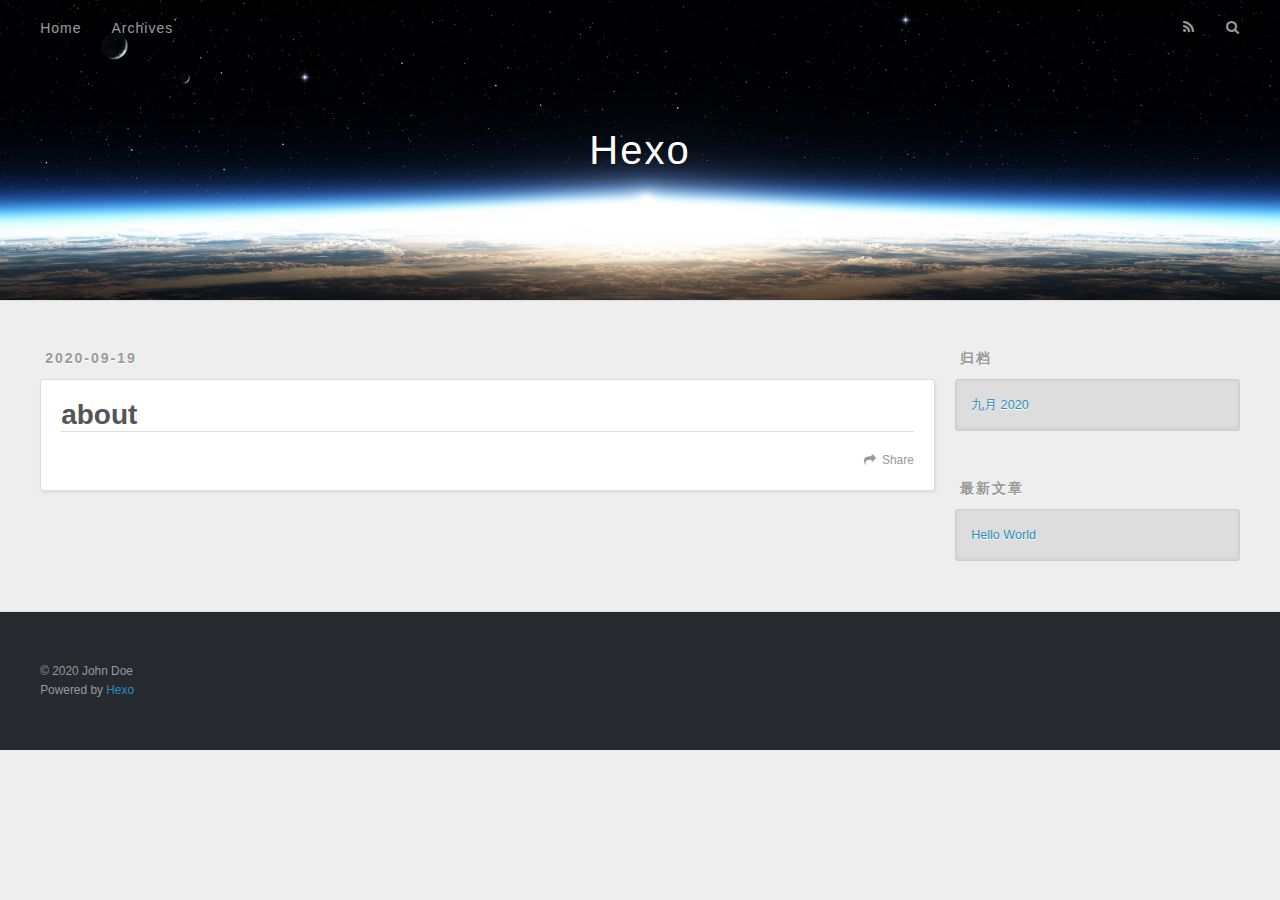
==== commit eaa526af: "Site updated: 2020-09-19 15:16:41" ====
--- a/about/index.html
+++ b/about/index.html
@@ -1,394 +1,183 @@
+<!DOCTYPE html>
+<html>
+<head>
+  <meta charset="utf-8">
+  
 
+  
+  <title>about | Hexo</title>
+  <meta name="viewport" content="width=device-width, initial-scale=1, maximum-scale=1">
+  <meta property="og:type" content="website">
+<meta property="og:title" content="about">
+<meta property="og:url" content="http://example.com/about/index.html">
+<meta property="og:site_name" content="Hexo">
+<meta property="og:locale" content="zh_CN">
+<meta property="article:published_time" content="2020-09-19T07:05:42.000Z">
+<meta property="article:modified_time" content="2020-09-19T07:09:50.054Z">
+<meta property="article:author" content="John Doe">
+<meta name="twitter:card" content="summary">
+  
+    <link rel="alternate" href="/atom.xml" title="Hexo" type="application/atom+xml">
+  
+  
+    <link rel="icon" href="/favicon.png">
+  
+  
+    <link href="//fonts.googleapis.com/css?family=Source+Code+Pro" rel="stylesheet" type="text/css">
+  
+  
+<link rel="stylesheet" href="/css/style.css">
 
-<!DOCTYPE html>
-<html lang="zh-CN" data-default-color-scheme=&#34;auto&#34;>
+<meta name="generator" content="Hexo 5.2.0"></head>
 
+<body>
+  <div id="container">
+    <div id="wrap">
+      <header id="header">
+  <div id="banner"></div>
+  <div id="header-outer" class="outer">
+    <div id="header-title" class="inner">
+      <h1 id="logo-wrap">
+        <a href="/" id="logo">Hexo</a>
+      </h1>
+      
+    </div>
+    <div id="header-inner" class="inner">
+      <nav id="main-nav">
+        <a id="main-nav-toggle" class="nav-icon"></a>
+        
+          <a class="main-nav-link" href="/">Home</a>
+        
+          <a class="main-nav-link" href="/archives">Archives</a>
+        
+      </nav>
+      <nav id="sub-nav">
+        
+          <a id="nav-rss-link" class="nav-icon" href="/atom.xml" title="RSS Feed"></a>
+        
+        <a id="nav-search-btn" class="nav-icon" title="搜索"></a>
+      </nav>
+      <div id="search-form-wrap">
+        <form action="//google.com/search" method="get" accept-charset="UTF-8" class="search-form"><input type="search" name="q" class="search-form-input" placeholder="Search"><button type="submit" class="search-form-submit">&#xF002;</button><input type="hidden" name="sitesearch" value="http://example.com"></form>
+      </div>
+    </div>
+  </div>
+</header>
+      <div class="outer">
+        <section id="main"><article id="about-" class="article article-type-about" itemscope itemprop="blogPost">
+  <div class="article-meta">
+    <a href="/about/index.html" class="article-date">
+  <time datetime="2020-09-19T07:05:42.000Z" itemprop="datePublished">2020-09-19</time>
+</a>
+    
+  </div>
+  <div class="article-inner">
+    
+    
+      <header class="article-header">
+        
+  
+    <h1 class="article-title" itemprop="name">
+      about
+    </h1>
+  
 
+      </header>
+    
+    <div class="article-entry" itemprop="articleBody">
+      
+        <!-- 這裡可以放註解 -->
+<!-- 這裡寫關於頁的正文，支持Markdown、HTML -->
 
-<head>
-  <meta charset="UTF-8">
-  <link rel="apple-touch-icon" sizes="76x76" href="/img/favicon.png">
-  <link rel="icon" type="image/png" href="/img/favicon.png">
-  <meta name="viewport"
-        content="width=device-width, initial-scale=1.0, maximum-scale=1.0, user-scalable=no, shrink-to-fit=no">
-  <meta http-equiv="x-ua-compatible" content="ie=edge">
+      
+    </div>
+    <footer class="article-footer">
+      <a data-url="http://example.com/about/index.html" data-id="ckf9c7mlv00005cuj20tvhojh" class="article-share-link">Share</a>
+      
+      
+    </footer>
+  </div>
   
-  <meta name="theme-color" content="#2f4154">
-  <meta name="description" content="">
-  <meta name="author" content="John Doe">
-  <meta name="keywords" content="">
-  <title>关于 - Hexo</title>
+    
+  
+</article>
 
-  <link  rel="stylesheet" href="https://cdn.staticfile.org/twitter-bootstrap/4.4.1/css/bootstrap.min.css" />
-
-
-  <link  rel="stylesheet" href="https://cdn.staticfile.org/github-markdown-css/4.0.0/github-markdown.min.css" />
-  <link  rel="stylesheet" href="/lib/hint/hint.min.css" />
+</section>
+        
+          <aside id="sidebar">
+  
+    
 
   
     
-    
-      
-      <link  rel="stylesheet" href="https://cdn.staticfile.org/highlight.js/10.0.0/styles/github-gist.min.css" />
+
+  
     
   
+    
+  <div class="widget-wrap">
+    <h3 class="widget-title">归档</h3>
+    <div class="widget">
+      <ul class="archive-list"><li class="archive-list-item"><a class="archive-list-link" href="/archives/2020/09/">九月 2020</a></li></ul>
+    </div>
+  </div>
+
 
   
-
-
-<!-- 主题依赖的图标库，不要自行修改 -->
-
-<link rel="stylesheet" href="//at.alicdn.com/t/font_1749284_pf9vaxs7x7b.css">
-
-
-
-<link rel="stylesheet" href="//at.alicdn.com/t/font_1736178_kmeydafke9r.css">
-
-
-<link  rel="stylesheet" href="/css/main.css" />
-
-<!-- 自定义样式保持在最底部 -->
-
-
-  <script  src="/js/utils.js" ></script>
-  <script  src="/js/color-schema.js" ></script>
-<meta name="generator" content="Hexo 5.2.0"></head>
-
-
-<body>
-  <header style="height: 60vh;">
-    <nav id="navbar" class="navbar fixed-top  navbar-expand-lg navbar-dark scrolling-navbar">
-  <div class="container">
-    <a class="navbar-brand"
-       href="/">&nbsp;<strong>Fluid</strong>&nbsp;</a>
-
-    <button id="navbar-toggler-btn" class="navbar-toggler" type="button" data-toggle="collapse"
-            data-target="#navbarSupportedContent"
-            aria-controls="navbarSupportedContent" aria-expanded="false" aria-label="Toggle navigation">
-      <div class="animated-icon"><span></span><span></span><span></span></div>
-    </button>
-
-    <!-- Collapsible content -->
-    <div class="collapse navbar-collapse" id="navbarSupportedContent">
-      <ul class="navbar-nav ml-auto text-center">
+    
+  <div class="widget-wrap">
+    <h3 class="widget-title">最新文章</h3>
+    <div class="widget">
+      <ul>
         
-          
-          
-          
-          
-            <li class="nav-item">
-              <a class="nav-link" href="/">
-                <i class="iconfont icon-home-fill"></i>
-                首页
-              </a>
-            </li>
-          
-        
-          
-          
-          
-          
-            <li class="nav-item">
-              <a class="nav-link" href="/archives/">
-                <i class="iconfont icon-archive-fill"></i>
-                归档
-              </a>
-            </li>
-          
-        
-          
-          
-          
-          
-            <li class="nav-item">
-              <a class="nav-link" href="/categories/">
-                <i class="iconfont icon-category-fill"></i>
-                分类
-              </a>
-            </li>
-          
-        
-          
-          
-          
-          
-            <li class="nav-item">
-              <a class="nav-link" href="/tags/">
-                <i class="iconfont icon-tags-fill"></i>
-                标签
-              </a>
-            </li>
-          
-        
-          
-          
-          
-          
-            <li class="nav-item">
-              <a class="nav-link" href="/about/">
-                <i class="iconfont icon-user-fill"></i>
-                关于
-              </a>
-            </li>
-          
-        
-        
-          <li class="nav-item" id="search-btn">
-            <a class="nav-link" data-toggle="modal" data-target="#modalSearch">&nbsp;<i
-                class="iconfont icon-search"></i>&nbsp;</a>
-          </li>
-        
-        
-          <li class="nav-item" id="color-toggle-btn">
-            <a class="nav-link" href="javascript:">&nbsp;<i
-                class="iconfont icon-dark" id="color-toggle-icon"></i>&nbsp;</a>
+          <li>
+            <a href="/2020/09/19/hello-world/">Hello World</a>
           </li>
         
       </ul>
     </div>
   </div>
-</nav>
 
-    <div class="banner intro-2" id="background" parallax=true
-         style="background: url('/img/default.png') no-repeat center center;
-           background-size: cover;">
-      <div class="full-bg-img">
-        <div class="mask flex-center" style="background-color: rgba(0, 0, 0, 0.3)">
-          <div class="container page-header text-center fade-in-up">
-            <span class="h2" id="subtitle">
-              
-            </span>
-
-            
-          </div>
-
-          
-        </div>
+  
+</aside>
+        
       </div>
-    </div>
-  </header>
-
-  <main>
-    
-      <div class="container nopadding-md">
-        <div class="py-5" id="board"
-          >
-          
-            <div class="about-avatar">
-              <img src="/img/avatar.png" srcset="/img/loading.gif"
-                   class="img-fluid" alt="avatar">
-            </div>
-          
-          <div class="container">
-            <div class="row">
-              <div class="col-12 col-md-10 m-auto">
-                
-
-<div class="text-center">
-  <div class="about-info">
-    <div class="about-name">myname</div>
-    <div class="about-intro">一句简短的介绍</div>
-    <div class="about-icons">
-      
-        
-        
-        
-        <a target="_blank" rel="noopener" href="https://github.com" class="
-           hint--bottom hint--rounded"
-           aria-label=GitHub
-        >
-          <i class="iconfont icon-github-fill" aria-hidden="true"></i>
-          
-        </a>
-      
-        
-        
-        
-        <a target="_blank" rel="noopener" href="https://douban.com" class="
-           hint--bottom hint--rounded"
-           aria-label=豆瓣
-        >
-          <i class="iconfont icon-douban-fill" aria-hidden="true"></i>
-          
-        </a>
-      
-        
-        
-        
-        <a href="javascript:;" class="qr-trigger
-           "
-           
-        >
-          <i class="iconfont icon-wechat-fill" aria-hidden="true"></i>
-          
-            <img class="qr-img" src="/img/favicon.png" srcset="/img/loading.gif" alt="qrcode" />
-          
-        </a>
-      
+      <footer id="footer">
+  
+  <div class="outer">
+    <div id="footer-info" class="inner">
+      &copy; 2020 John Doe<br>
+      Powered by <a href="http://hexo.io/" target="_blank">Hexo</a>
     </div>
   </div>
-</div>
-<div class="mt-5 markdown-body">
-  <!-- 這裡可以放註解 -->
-<!-- 這裡寫關於頁的正文，支持Markdown、HTML -->
-
-</div>
-
-              </div>
-            </div>
-          </div>
-        </div>
-      </div>
-    
-  </main>
-
+</footer>
+    </div>
+    <nav id="mobile-nav">
   
-    <a id="scroll-top-button" href="#" role="button">
-      <i class="iconfont icon-arrowup" aria-hidden="true"></i>
-    </a>
+    <a href="/" class="mobile-nav-link">Home</a>
   
-
+    <a href="/archives" class="mobile-nav-link">Archives</a>
   
-    <div class="modal fade" id="modalSearch" tabindex="-1" role="dialog" aria-labelledby="ModalLabel"
-     aria-hidden="true">
-  <div class="modal-dialog modal-dialog-scrollable modal-lg" role="document">
-    <div class="modal-content">
-      <div class="modal-header text-center">
-        <h4 class="modal-title w-100 font-weight-bold">搜索</h4>
-        <button type="button" id="local-search-close" class="close" data-dismiss="modal" aria-label="Close">
-          <span aria-hidden="true">&times;</span>
-        </button>
-      </div>
-      <div class="modal-body mx-3">
-        <div class="md-form mb-5">
-          <input type="text" id="local-search-input" class="form-control validate">
-          <label data-error="x" data-success="v"
-                 for="local-search-input">关键词</label>
-        </div>
-        <div class="list-group" id="local-search-result"></div>
-      </div>
-    </div>
-  </div>
-</div>
-  
-
-  
-
-  
-
-  <footer class="mt-5">
-  <div class="text-center py-3">
-    <div>
-      <a href="https://hexo.io" target="_blank" rel="nofollow noopener"><span>Hexo</span></a>
-      <i class="iconfont icon-love"></i>
-      <a href="https://github.com/fluid-dev/hexo-theme-fluid" target="_blank" rel="nofollow noopener">
-        <span>Fluid</span></a>
-    </div>
+</nav>
     
 
-    
-
-    
-  </div>
-</footer>
-
-<!-- SCRIPTS -->
-<script  src="https://cdn.staticfile.org/jquery/3.4.1/jquery.min.js" ></script>
-<script  src="https://cdn.staticfile.org/twitter-bootstrap/4.4.1/js/bootstrap.min.js" ></script>
-<script  src="/js/debouncer.js" ></script>
-<script  src="/js/main.js" ></script>
-
-<!-- Plugins -->
+<script src="//ajax.googleapis.com/ajax/libs/jquery/2.0.3/jquery.min.js"></script>
 
 
   
-    <script  src="/js/lazyload.js" ></script>
-  
-
-
+<link rel="stylesheet" href="/fancybox/jquery.fancybox.css">
 
   
-
-
-
-  <script defer src="https://cdn.staticfile.org/clipboard.js/2.0.6/clipboard.min.js" ></script>
-  <script  src="/js/clipboard-use.js" ></script>
+<script src="/fancybox/jquery.fancybox.pack.js"></script>
 
 
 
 
+<script src="/js/script.js"></script>
 
 
 
 
-
-  <script  src="https://cdn.staticfile.org/typed.js/2.0.11/typed.min.js" ></script>
-  <script>
-    var typed = new Typed('#subtitle', {
-      strings: [
-        '  ',
-        "关于&nbsp;",
-      ],
-      cursorChar: "_",
-      typeSpeed: 70,
-      loop: false,
-    });
-    typed.stop();
-    $(document).ready(function () {
-      $(".typed-cursor").addClass("h2");
-      typed.start();
-    });
-  </script>
-
-
-
-  <script  src="https://cdn.staticfile.org/anchor-js/4.2.2/anchor.min.js" ></script>
-  <script>
-    anchors.options = {
-      placement: "right",
-      visible: "hover",
-      
-    };
-    var el = "h1,h2,h3,h4,h5,h6".split(",");
-    var res = [];
-    for (item of el) {
-      res.push(".markdown-body > " + item)
-    }
-    anchors.add(res.join(", "))
-  </script>
-
-
-
-  <script  src="/js/local-search.js" ></script>
-  <script>
-    var path = "/local-search.xml";
-    var inputArea = document.querySelector("#local-search-input");
-    inputArea.onclick = function () {
-      searchFunc(path, 'local-search-input', 'local-search-result');
-      this.onclick = null
-    }
-  </script>
-
-
-
-
-
-
-
-
-
-
-
-
-
-
-
-
-
-
-
-
-
-
+  </div>
 </body>
-</html>
+</html>--- a/css/style.css
+++ b/css/style.css
@@ -0,0 +1,1374 @@
+body {
+  width: 100%;
+}
+body:before,
+body:after {
+  content: "";
+  display: table;
+}
+body:after {
+  clear: both;
+}
+html,
+body,
+div,
+span,
+applet,
+object,
+iframe,
+h1,
+h2,
+h3,
+h4,
+h5,
+h6,
+p,
+blockquote,
+pre,
+a,
+abbr,
+acronym,
+address,
+big,
+cite,
+code,
+del,
+dfn,
+em,
+img,
+ins,
+kbd,
+q,
+s,
+samp,
+small,
+strike,
+strong,
+sub,
+sup,
+tt,
+var,
+dl,
+dt,
+dd,
+ol,
+ul,
+li,
+fieldset,
+form,
+label,
+legend,
+table,
+caption,
+tbody,
+tfoot,
+thead,
+tr,
+th,
+td {
+  margin: 0;
+  padding: 0;
+  border: 0;
+  outline: 0;
+  font-weight: inherit;
+  font-style: inherit;
+  font-family: inherit;
+  font-size: 100%;
+  vertical-align: baseline;
+}
+body {
+  line-height: 1;
+  color: #000;
+  background: #fff;
+}
+ol,
+ul {
+  list-style: none;
+}
+table {
+  border-collapse: separate;
+  border-spacing: 0;
+  vertical-align: middle;
+}
+caption,
+th,
+td {
+  text-align: left;
+  font-weight: normal;
+  vertical-align: middle;
+}
+a img {
+  border: none;
+}
+input,
+button {
+  margin: 0;
+  padding: 0;
+}
+input::-moz-focus-inner,
+button::-moz-focus-inner {
+  border: 0;
+  padding: 0;
+}
+@font-face {
+  font-family: FontAwesome;
+  font-style: normal;
+  font-weight: normal;
+  src: url("fonts/fontawesome-webfont.eot?v=#4.0.3");
+  src: url("fonts/fontawesome-webfont.eot?#iefix&v=#4.0.3") format("embedded-opentype"), url("fonts/fontawesome-webfont.woff?v=#4.0.3") format("woff"), url("fonts/fontawesome-webfont.ttf?v=#4.0.3") format("truetype"), url("fonts/fontawesome-webfont.svg#fontawesomeregular?v=#4.0.3") format("svg");
+}
+html,
+body,
+#container {
+  height: 100%;
+}
+body {
+  background: #eee;
+  font: 14px -apple-system, BlinkMacSystemFont, "Segoe UI", "Roboto", "Oxygen", "Ubuntu", "Cantarell", "Fira Sans", "Droid Sans", "Helvetica Neue", sans-serif;
+  -webkit-text-size-adjust: 100%;
+}
+.outer {
+  max-width: 1220px;
+  margin: 0 auto;
+  padding: 0 20px;
+}
+.outer:before,
+.outer:after {
+  content: "";
+  display: table;
+}
+.outer:after {
+  clear: both;
+}
+.inner {
+  display: inline;
+  float: left;
+  width: 98.33333333333333%;
+  margin: 0 0.833333333333333%;
+}
+.left,
+.alignleft {
+  float: left;
+}
+.right,
+.alignright {
+  float: right;
+}
+.clear {
+  clear: both;
+}
+#container {
+  position: relative;
+}
+.mobile-nav-on {
+  overflow: hidden;
+}
+#wrap {
+  height: 100%;
+  width: 100%;
+  position: absolute;
+  top: 0;
+  left: 0;
+  -webkit-transition: 0.2s ease-out;
+  -moz-transition: 0.2s ease-out;
+  -ms-transition: 0.2s ease-out;
+  transition: 0.2s ease-out;
+  z-index: 1;
+  background: #eee;
+}
+.mobile-nav-on #wrap {
+  left: 280px;
+}
+@media screen and (min-width: 768px) {
+  #main {
+    display: inline;
+    float: left;
+    width: 73.33333333333333%;
+    margin: 0 0.833333333333333%;
+  }
+}
+.article-date,
+.article-category-link,
+.archive-year,
+.widget-title {
+  text-decoration: none;
+  text-transform: uppercase;
+  letter-spacing: 2px;
+  color: #999;
+  margin-bottom: 1em;
+  margin-left: 5px;
+  line-height: 1em;
+  text-shadow: 0 1px #fff;
+  font-weight: bold;
+}
+.article-inner,
+.archive-article-inner {
+  background: #fff;
+  -webkit-box-shadow: 1px 2px 3px #ddd;
+  box-shadow: 1px 2px 3px #ddd;
+  border: 1px solid #ddd;
+  border-radius: 3px;
+}
+.article-entry h1,
+.widget h1 {
+  font-size: 2em;
+}
+.article-entry h2,
+.widget h2 {
+  font-size: 1.5em;
+}
+.article-entry h3,
+.widget h3 {
+  font-size: 1.3em;
+}
+.article-entry h4,
+.widget h4 {
+  font-size: 1.2em;
+}
+.article-entry h5,
+.widget h5 {
+  font-size: 1em;
+}
+.article-entry h6,
+.widget h6 {
+  font-size: 1em;
+  color: #999;
+}
+.article-entry hr,
+.widget hr {
+  border: 1px dashed #ddd;
+}
+.article-entry strong,
+.widget strong {
+  font-weight: bold;
+}
+.article-entry em,
+.widget em,
+.article-entry cite,
+.widget cite {
+  font-style: italic;
+}
+.article-entry sup,
+.widget sup,
+.article-entry sub,
+.widget sub {
+  font-size: 0.75em;
+  line-height: 0;
+  position: relative;
+  vertical-align: baseline;
+}
+.article-entry sup,
+.widget sup {
+  top: -0.5em;
+}
+.article-entry sub,
+.widget sub {
+  bottom: -0.2em;
+}
+.article-entry small,
+.widget small {
+  font-size: 0.85em;
+}
+.article-entry acronym,
+.widget acronym,
+.article-entry abbr,
+.widget abbr {
+  border-bottom: 1px dotted;
+}
+.article-entry ul,
+.widget ul,
+.article-entry ol,
+.widget ol,
+.article-entry dl,
+.widget dl {
+  margin: 0 20px;
+  line-height: 1.6em;
+}
+.article-entry ul ul,
+.widget ul ul,
+.article-entry ol ul,
+.widget ol ul,
+.article-entry ul ol,
+.widget ul ol,
+.article-entry ol ol,
+.widget ol ol {
+  margin-top: 0;
+  margin-bottom: 0;
+}
+.article-entry ul,
+.widget ul {
+  list-style: disc;
+}
+.article-entry ol,
+.widget ol {
+  list-style: decimal;
+}
+.article-entry dt,
+.widget dt {
+  font-weight: bold;
+}
+#header {
+  height: 300px;
+  position: relative;
+  border-bottom: 1px solid #ddd;
+}
+#header:before,
+#header:after {
+  content: "";
+  position: absolute;
+  left: 0;
+  right: 0;
+  height: 40px;
+}
+#header:before {
+  top: 0;
+  background: -webkit-linear-gradient(rgba(0,0,0,0.2), transparent);
+  background: -moz-linear-gradient(rgba(0,0,0,0.2), transparent);
+  background: -ms-linear-gradient(rgba(0,0,0,0.2), transparent);
+  background: linear-gradient(rgba(0,0,0,0.2), transparent);
+}
+#header:after {
+  bottom: 0;
+  background: -webkit-linear-gradient(transparent, rgba(0,0,0,0.2));
+  background: -moz-linear-gradient(transparent, rgba(0,0,0,0.2));
+  background: -ms-linear-gradient(transparent, rgba(0,0,0,0.2));
+  background: linear-gradient(transparent, rgba(0,0,0,0.2));
+}
+#header-outer {
+  height: 100%;
+  position: relative;
+}
+#header-inner {
+  position: relative;
+  overflow: hidden;
+}
+#banner {
+  position: absolute;
+  top: 0;
+  left: 0;
+  width: 100%;
+  height: 100%;
+  background: url("images/banner.jpg") center #000;
+  -webkit-background-size: cover;
+  -moz-background-size: cover;
+  background-size: cover;
+  z-index: -1;
+}
+#header-title {
+  text-align: center;
+  height: 40px;
+  position: absolute;
+  top: 50%;
+  left: 0;
+  margin-top: -20px;
+}
+#logo,
+#subtitle {
+  text-decoration: none;
+  color: #fff;
+  font-weight: 300;
+  text-shadow: 0 1px 4px rgba(0,0,0,0.3);
+}
+#logo {
+  font-size: 40px;
+  line-height: 40px;
+  letter-spacing: 2px;
+}
+#subtitle {
+  font-size: 16px;
+  line-height: 16px;
+  letter-spacing: 1px;
+}
+#subtitle-wrap {
+  margin-top: 16px;
+}
+#main-nav {
+  float: left;
+  margin-left: -15px;
+}
+.nav-icon,
+.main-nav-link {
+  float: left;
+  color: #fff;
+  opacity: 0.6;
+  text-decoration: none;
+  text-shadow: 0 1px rgba(0,0,0,0.2);
+  -webkit-transition: opacity 0.2s;
+  -moz-transition: opacity 0.2s;
+  -ms-transition: opacity 0.2s;
+  transition: opacity 0.2s;
+  display: block;
+  padding: 20px 15px;
+}
+.nav-icon:hover,
+.main-nav-link:hover {
+  opacity: 1;
+}
+.nav-icon {
+  font-family: FontAwesome;
+  text-align: center;
+  font-size: 14px;
+  width: 14px;
+  height: 14px;
+  padding: 20px 15px;
+  position: relative;
+  cursor: pointer;
+}
+.main-nav-link {
+  font-weight: 300;
+  letter-spacing: 1px;
+}
+@media screen and (max-width: 479px) {
+  .main-nav-link {
+    display: none;
+  }
+}
+#main-nav-toggle {
+  display: none;
+}
+#main-nav-toggle:before {
+  content: "\f0c9";
+}
+@media screen and (max-width: 479px) {
+  #main-nav-toggle {
+    display: block;
+  }
+}
+#sub-nav {
+  float: right;
+  margin-right: -15px;
+}
+#nav-rss-link:before {
+  content: "\f09e";
+}
+#nav-search-btn:before {
+  content: "\f002";
+}
+#search-form-wrap {
+  position: absolute;
+  top: 15px;
+  width: 150px;
+  height: 30px;
+  right: -150px;
+  opacity: 0;
+  -webkit-transition: 0.2s ease-out;
+  -moz-transition: 0.2s ease-out;
+  -ms-transition: 0.2s ease-out;
+  transition: 0.2s ease-out;
+}
+#search-form-wrap.on {
+  opacity: 1;
+  right: 0;
+}
+@media screen and (max-width: 479px) {
+  #search-form-wrap {
+    width: 100%;
+    right: -100%;
+  }
+}
+.search-form {
+  position: absolute;
+  top: 0;
+  left: 0;
+  right: 0;
+  background: #fff;
+  padding: 5px 15px;
+  border-radius: 15px;
+  -webkit-box-shadow: 0 0 10px rgba(0,0,0,0.3);
+  box-shadow: 0 0 10px rgba(0,0,0,0.3);
+}
+.search-form-input {
+  border: none;
+  background: none;
+  color: #555;
+  width: 100%;
+  font: 13px -apple-system, BlinkMacSystemFont, "Segoe UI", "Roboto", "Oxygen", "Ubuntu", "Cantarell", "Fira Sans", "Droid Sans", "Helvetica Neue", sans-serif;
+  outline: none;
+}
+.search-form-input::-webkit-search-results-decoration,
+.search-form-input::-webkit-search-cancel-button {
+  -webkit-appearance: none;
+}
+.search-form-submit {
+  position: absolute;
+  top: 50%;
+  right: 10px;
+  margin-top: -7px;
+  font: 13px FontAwesome;
+  border: none;
+  background: none;
+  color: #bbb;
+  cursor: pointer;
+}
+.search-form-submit:hover,
+.search-form-submit:focus {
+  color: #777;
+}
+.article {
+  margin: 50px 0;
+}
+.article-inner {
+  overflow: hidden;
+}
+.article-meta:before,
+.article-meta:after {
+  content: "";
+  display: table;
+}
+.article-meta:after {
+  clear: both;
+}
+.article-date {
+  float: left;
+}
+.article-category {
+  float: left;
+  line-height: 1em;
+  color: #ccc;
+  text-shadow: 0 1px #fff;
+  margin-left: 8px;
+}
+.article-category:before {
+  content: "\2022";
+}
+.article-category-link {
+  margin: 0 12px 1em;
+}
+.article-header {
+  padding: 20px 20px 0;
+}
+.article-title {
+  text-decoration: none;
+  font-size: 2em;
+  font-weight: bold;
+  color: #555;
+  line-height: 1.1em;
+  -webkit-transition: color 0.2s;
+  -moz-transition: color 0.2s;
+  -ms-transition: color 0.2s;
+  transition: color 0.2s;
+}
+a.article-title:hover {
+  color: #258fb8;
+}
+.article-entry {
+  color: #555;
+  padding: 0 20px;
+}
+.article-entry:before,
+.article-entry:after {
+  content: "";
+  display: table;
+}
+.article-entry:after {
+  clear: both;
+}
+.article-entry p,
+.article-entry table {
+  line-height: 1.6em;
+  margin: 1.6em 0;
+}
+.article-entry h1,
+.article-entry h2,
+.article-entry h3,
+.article-entry h4,
+.article-entry h5,
+.article-entry h6 {
+  font-weight: bold;
+}
+.article-entry h1,
+.article-entry h2,
+.article-entry h3,
+.article-entry h4,
+.article-entry h5,
+.article-entry h6 {
+  line-height: 1.1em;
+  margin: 1.1em 0;
+}
+.article-entry a {
+  color: #258fb8;
+  text-decoration: none;
+}
+.article-entry a:hover {
+  text-decoration: underline;
+}
+.article-entry ul,
+.article-entry ol,
+.article-entry dl {
+  margin-top: 1.6em;
+  margin-bottom: 1.6em;
+}
+.article-entry img,
+.article-entry video {
+  max-width: 100%;
+  height: auto;
+  display: block;
+  margin: auto;
+}
+.article-entry iframe {
+  border: none;
+}
+.article-entry table {
+  width: 100%;
+  border-collapse: collapse;
+  border-spacing: 0;
+}
+.article-entry th {
+  font-weight: bold;
+  border-bottom: 3px solid #ddd;
+  padding-bottom: 0.5em;
+}
+.article-entry td {
+  border-bottom: 1px solid #ddd;
+  padding: 10px 0;
+}
+.article-entry blockquote {
+  font-family: Georgia, "Times New Roman", serif;
+  font-size: 1.4em;
+  margin: 1.6em 20px;
+  text-align: center;
+}
+.article-entry blockquote footer {
+  font-size: 14px;
+  margin: 1.6em 0;
+  font-family: -apple-system, BlinkMacSystemFont, "Segoe UI", "Roboto", "Oxygen", "Ubuntu", "Cantarell", "Fira Sans", "Droid Sans", "Helvetica Neue", sans-serif;
+}
+.article-entry blockquote footer cite:before {
+  content: "—";
+  padding: 0 0.5em;
+}
+.article-entry .pullquote {
+  text-align: left;
+  width: 45%;
+  margin: 0;
+}
+.article-entry .pullquote.left {
+  margin-left: 0.5em;
+  margin-right: 1em;
+}
+.article-entry .pullquote.right {
+  margin-right: 0.5em;
+  margin-left: 1em;
+}
+.article-entry .caption {
+  color: #999;
+  display: block;
+  font-size: 0.9em;
+  margin-top: 0.5em;
+  position: relative;
+  text-align: center;
+}
+.article-entry .video-container {
+  position: relative;
+  padding-top: 56.25%;
+  height: 0;
+  overflow: hidden;
+}
+.article-entry .video-container iframe,
+.article-entry .video-container object,
+.article-entry .video-container embed {
+  position: absolute;
+  top: 0;
+  left: 0;
+  width: 100%;
+  height: 100%;
+  margin-top: 0;
+}
+.article-more-link a {
+  display: inline-block;
+  line-height: 1em;
+  padding: 6px 15px;
+  border-radius: 15px;
+  background: #eee;
+  color: #999;
+  text-shadow: 0 1px #fff;
+  text-decoration: none;
+}
+.article-more-link a:hover {
+  background: #258fb8;
+  color: #fff;
+  text-decoration: none;
+  text-shadow: 0 1px #1e7293;
+}
+.article-footer {
+  font-size: 0.85em;
+  line-height: 1.6em;
+  border-top: 1px solid #ddd;
+  padding-top: 1.6em;
+  margin: 0 20px 20px;
+}
+.article-footer:before,
+.article-footer:after {
+  content: "";
+  display: table;
+}
+.article-footer:after {
+  clear: both;
+}
+.article-footer a {
+  color: #999;
+  text-decoration: none;
+}
+.article-footer a:hover {
+  color: #555;
+}
+.article-tag-list-item {
+  float: left;
+  margin-right: 10px;
+}
+.article-tag-list-link:before {
+  content: "#";
+}
+.article-comment-link {
+  float: right;
+}
+.article-comment-link:before {
+  content: "\f075";
+  font-family: FontAwesome;
+  padding-right: 8px;
+}
+.article-share-link {
+  cursor: pointer;
+  float: right;
+  margin-left: 20px;
+}
+.article-share-link:before {
+  content: "\f064";
+  font-family: FontAwesome;
+  padding-right: 6px;
+}
+#article-nav {
+  position: relative;
+}
+#article-nav:before,
+#article-nav:after {
+  content: "";
+  display: table;
+}
+#article-nav:after {
+  clear: both;
+}
+@media screen and (min-width: 768px) {
+  #article-nav {
+    margin: 50px 0;
+  }
+  #article-nav:before {
+    width: 8px;
+    height: 8px;
+    position: absolute;
+    top: 50%;
+    left: 50%;
+    margin-top: -4px;
+    margin-left: -4px;
+    content: "";
+    border-radius: 50%;
+    background: #ddd;
+    -webkit-box-shadow: 0 1px 2px #fff;
+    box-shadow: 0 1px 2px #fff;
+  }
+}
+.article-nav-link-wrap {
+  text-decoration: none;
+  text-shadow: 0 1px #fff;
+  color: #999;
+  -webkit-box-sizing: border-box;
+  -moz-box-sizing: border-box;
+  box-sizing: border-box;
+  margin-top: 50px;
+  text-align: center;
+  display: block;
+}
+.article-nav-link-wrap:hover {
+  color: #555;
+}
+@media screen and (min-width: 768px) {
+  .article-nav-link-wrap {
+    width: 50%;
+    margin-top: 0;
+  }
+}
+@media screen and (min-width: 768px) {
+  #article-nav-newer {
+    float: left;
+    text-align: right;
+    padding-right: 20px;
+  }
+}
+@media screen and (min-width: 768px) {
+  #article-nav-older {
+    float: right;
+    text-align: left;
+    padding-left: 20px;
+  }
+}
+.article-nav-caption {
+  text-transform: uppercase;
+  letter-spacing: 2px;
+  color: #ddd;
+  line-height: 1em;
+  font-weight: bold;
+}
+#article-nav-newer .article-nav-caption {
+  margin-right: -2px;
+}
+.article-nav-title {
+  font-size: 0.85em;
+  line-height: 1.6em;
+  margin-top: 0.5em;
+}
+.article-share-box {
+  position: absolute;
+  display: none;
+  background: #fff;
+  -webkit-box-shadow: 1px 2px 10px rgba(0,0,0,0.2);
+  box-shadow: 1px 2px 10px rgba(0,0,0,0.2);
+  border-radius: 3px;
+  margin-left: -145px;
+  overflow: hidden;
+  z-index: 1;
+}
+.article-share-box.on {
+  display: block;
+}
+.article-share-input {
+  width: 100%;
+  background: none;
+  -webkit-box-sizing: border-box;
+  -moz-box-sizing: border-box;
+  box-sizing: border-box;
+  font: 14px -apple-system, BlinkMacSystemFont, "Segoe UI", "Roboto", "Oxygen", "Ubuntu", "Cantarell", "Fira Sans", "Droid Sans", "Helvetica Neue", sans-serif;
+  padding: 0 15px;
+  color: #555;
+  outline: none;
+  border: 1px solid #ddd;
+  border-radius: 3px 3px 0 0;
+  height: 36px;
+  line-height: 36px;
+}
+.article-share-links {
+  background: #eee;
+}
+.article-share-links:before,
+.article-share-links:after {
+  content: "";
+  display: table;
+}
+.article-share-links:after {
+  clear: both;
+}
+.article-share-twitter,
+.article-share-facebook,
+.article-share-pinterest,
+.article-share-google {
+  width: 50px;
+  height: 36px;
+  display: block;
+  float: left;
+  position: relative;
+  color: #999;
+  text-shadow: 0 1px #fff;
+}
+.article-share-twitter:before,
+.article-share-facebook:before,
+.article-share-pinterest:before,
+.article-share-google:before {
+  font-size: 20px;
+  font-family: FontAwesome;
+  width: 20px;
+  height: 20px;
+  position: absolute;
+  top: 50%;
+  left: 50%;
+  margin-top: -10px;
+  margin-left: -10px;
+  text-align: center;
+}
+.article-share-twitter:hover,
+.article-share-facebook:hover,
+.article-share-pinterest:hover,
+.article-share-google:hover {
+  color: #fff;
+}
+.article-share-twitter:before {
+  content: "\f099";
+}
+.article-share-twitter:hover {
+  background: #00aced;
+  text-shadow: 0 1px #008abe;
+}
+.article-share-facebook:before {
+  content: "\f09a";
+}
+.article-share-facebook:hover {
+  background: #3b5998;
+  text-shadow: 0 1px #2f477a;
+}
+.article-share-pinterest:before {
+  content: "\f0d2";
+}
+.article-share-pinterest:hover {
+  background: #cb2027;
+  text-shadow: 0 1px #a21a1f;
+}
+.article-share-google:before {
+  content: "\f0d5";
+}
+.article-share-google:hover {
+  background: #dd4b39;
+  text-shadow: 0 1px #be3221;
+}
+.article-gallery {
+  background: #000;
+  position: relative;
+}
+.article-gallery-photos {
+  position: relative;
+  overflow: hidden;
+}
+.article-gallery-img {
+  display: none;
+  max-width: 100%;
+}
+.article-gallery-img:first-child {
+  display: block;
+}
+.article-gallery-img.loaded {
+  position: absolute;
+  display: block;
+}
+.article-gallery-img img {
+  display: block;
+  max-width: 100%;
+  margin: 0 auto;
+}
+#comments {
+  background: #fff;
+  -webkit-box-shadow: 1px 2px 3px #ddd;
+  box-shadow: 1px 2px 3px #ddd;
+  padding: 20px;
+  border: 1px solid #ddd;
+  border-radius: 3px;
+  margin: 50px 0;
+}
+#comments a {
+  color: #258fb8;
+}
+.archives-wrap {
+  margin: 50px 0;
+}
+.archives:before,
+.archives:after {
+  content: "";
+  display: table;
+}
+.archives:after {
+  clear: both;
+}
+.archive-year-wrap {
+  margin-bottom: 1em;
+}
+.archives {
+  -webkit-column-gap: 10px;
+  -moz-column-gap: 10px;
+  column-gap: 10px;
+}
+@media screen and (min-width: 480px) and (max-width: 767px) {
+  .archives {
+    -webkit-column-count: 2;
+    -moz-column-count: 2;
+    column-count: 2;
+  }
+}
+@media screen and (min-width: 768px) {
+  .archives {
+    -webkit-column-count: 3;
+    -moz-column-count: 3;
+    column-count: 3;
+  }
+}
+.archive-article {
+  -webkit-column-break-inside: avoid;
+  page-break-inside: avoid;
+  overflow: hidden;
+  break-inside: avoid-column;
+}
+.archive-article-inner {
+  padding: 10px;
+  margin-bottom: 15px;
+}
+.archive-article-title {
+  text-decoration: none;
+  font-weight: bold;
+  color: #555;
+  -webkit-transition: color 0.2s;
+  -moz-transition: color 0.2s;
+  -ms-transition: color 0.2s;
+  transition: color 0.2s;
+  line-height: 1.6em;
+}
+.archive-article-title:hover {
+  color: #258fb8;
+}
+.archive-article-footer {
+  margin-top: 1em;
+}
+.archive-article-date {
+  color: #999;
+  text-decoration: none;
+  font-size: 0.85em;
+  line-height: 1em;
+  margin-bottom: 0.5em;
+  display: block;
+}
+#page-nav {
+  margin: 50px auto;
+  background: #fff;
+  -webkit-box-shadow: 1px 2px 3px #ddd;
+  box-shadow: 1px 2px 3px #ddd;
+  border: 1px solid #ddd;
+  border-radius: 3px;
+  text-align: center;
+  color: #999;
+  overflow: hidden;
+}
+#page-nav:before,
+#page-nav:after {
+  content: "";
+  display: table;
+}
+#page-nav:after {
+  clear: both;
+}
+#page-nav a,
+#page-nav span {
+  padding: 10px 20px;
+  line-height: 1;
+  height: 2ex;
+}
+#page-nav a {
+  color: #999;
+  text-decoration: none;
+}
+#page-nav a:hover {
+  background: #999;
+  color: #fff;
+}
+#page-nav .prev {
+  float: left;
+}
+#page-nav .next {
+  float: right;
+}
+#page-nav .page-number {
+  display: inline-block;
+}
+@media screen and (max-width: 479px) {
+  #page-nav .page-number {
+    display: none;
+  }
+}
+#page-nav .current {
+  color: #555;
+  font-weight: bold;
+}
+#page-nav .space {
+  color: #ddd;
+}
+#footer {
+  background: #262a30;
+  padding: 50px 0;
+  border-top: 1px solid #ddd;
+  color: #999;
+}
+#footer a {
+  color: #258fb8;
+  text-decoration: none;
+}
+#footer a:hover {
+  text-decoration: underline;
+}
+#footer-info {
+  line-height: 1.6em;
+  font-size: 0.85em;
+}
+.article-entry pre,
+.article-entry .highlight {
+  background: #2d2d2d;
+  margin: 0 -20px;
+  padding: 15px 20px;
+  border-style: solid;
+  border-color: #ddd;
+  border-width: 1px 0;
+  overflow: auto;
+  color: #ccc;
+  line-height: 22.400000000000002px;
+}
+.article-entry .highlight .gutter pre,
+.article-entry .gist .gist-file .gist-data .line-numbers {
+  color: #666;
+  font-size: 0.85em;
+}
+.article-entry pre,
+.article-entry code {
+  font-family: "Source Code Pro", Consolas, Monaco, Menlo, Consolas, monospace;
+}
+.article-entry code {
+  background: #eee;
+  text-shadow: 0 1px #fff;
+  padding: 0 0.3em;
+}
+.article-entry pre code {
+  background: none;
+  text-shadow: none;
+  padding: 0;
+}
+.article-entry .highlight pre {
+  border: none;
+  margin: 0;
+  padding: 0;
+}
+.article-entry .highlight table {
+  margin: 0;
+  width: auto;
+}
+.article-entry .highlight td {
+  border: none;
+  padding: 0;
+}
+.article-entry .highlight figcaption {
+  font-size: 0.85em;
+  color: #999;
+  line-height: 1em;
+  margin-bottom: 1em;
+}
+.article-entry .highlight figcaption:before,
+.article-entry .highlight figcaption:after {
+  content: "";
+  display: table;
+}
+.article-entry .highlight figcaption:after {
+  clear: both;
+}
+.article-entry .highlight figcaption a {
+  float: right;
+}
+.article-entry .highlight .gutter pre {
+  text-align: right;
+  padding-right: 20px;
+}
+.article-entry .highlight .line {
+  height: 22.400000000000002px;
+}
+.article-entry .highlight .line.marked {
+  background: #515151;
+}
+.article-entry .gist {
+  margin: 0 -20px;
+  border-style: solid;
+  border-color: #ddd;
+  border-width: 1px 0;
+  background: #2d2d2d;
+  padding: 15px 20px 15px 0;
+}
+.article-entry .gist .gist-file {
+  border: none;
+  font-family: "Source Code Pro", Consolas, Monaco, Menlo, Consolas, monospace;
+  margin: 0;
+}
+.article-entry .gist .gist-file .gist-data {
+  background: none;
+  border: none;
+}
+.article-entry .gist .gist-file .gist-data .line-numbers {
+  background: none;
+  border: none;
+  padding: 0 20px 0 0;
+}
+.article-entry .gist .gist-file .gist-data .line-data {
+  padding: 0 !important;
+}
+.article-entry .gist .gist-file .highlight {
+  margin: 0;
+  padding: 0;
+  border: none;
+}
+.article-entry .gist .gist-file .gist-meta {
+  background: #2d2d2d;
+  color: #999;
+  font: 0.85em -apple-system, BlinkMacSystemFont, "Segoe UI", "Roboto", "Oxygen", "Ubuntu", "Cantarell", "Fira Sans", "Droid Sans", "Helvetica Neue", sans-serif;
+  text-shadow: 0 0;
+  padding: 0;
+  margin-top: 1em;
+  margin-left: 20px;
+}
+.article-entry .gist .gist-file .gist-meta a {
+  color: #258fb8;
+  font-weight: normal;
+}
+.article-entry .gist .gist-file .gist-meta a:hover {
+  text-decoration: underline;
+}
+pre .comment,
+pre .title {
+  color: #999;
+}
+pre .variable,
+pre .attribute,
+pre .tag,
+pre .regexp,
+pre .ruby .constant,
+pre .xml .tag .title,
+pre .xml .pi,
+pre .xml .doctype,
+pre .html .doctype,
+pre .css .id,
+pre .css .class,
+pre .css .pseudo {
+  color: #f2777a;
+}
+pre .number,
+pre .preprocessor,
+pre .built_in,
+pre .literal,
+pre .params,
+pre .constant {
+  color: #f99157;
+}
+pre .class,
+pre .ruby .class .title,
+pre .css .rules .attribute {
+  color: #9c9;
+}
+pre .string,
+pre .value,
+pre .inheritance,
+pre .header,
+pre .ruby .symbol,
+pre .xml .cdata {
+  color: #9c9;
+}
+pre .css .hexcolor {
+  color: #6cc;
+}
+pre .function,
+pre .python .decorator,
+pre .python .title,
+pre .ruby .function .title,
+pre .ruby .title .keyword,
+pre .perl .sub,
+pre .javascript .title,
+pre .coffeescript .title {
+  color: #69c;
+}
+pre .keyword,
+pre .javascript .function {
+  color: #c9c;
+}
+@media screen and (max-width: 479px) {
+  #mobile-nav {
+    position: absolute;
+    top: 0;
+    left: 0;
+    width: 280px;
+    height: 100%;
+    background: #191919;
+    border-right: 1px solid #fff;
+  }
+}
+@media screen and (max-width: 479px) {
+  .mobile-nav-link {
+    display: block;
+    color: #999;
+    text-decoration: none;
+    padding: 15px 20px;
+    font-weight: bold;
+  }
+  .mobile-nav-link:hover {
+    color: #fff;
+  }
+}
+@media screen and (min-width: 768px) {
+  #sidebar {
+    display: inline;
+    float: left;
+    width: 23.333333333333332%;
+    margin: 0 0.833333333333333%;
+  }
+}
+.widget-wrap {
+  margin: 50px 0;
+}
+.widget {
+  color: #777;
+  text-shadow: 0 1px #fff;
+  background: #ddd;
+  -webkit-box-shadow: 0 -1px 4px #ccc inset;
+  box-shadow: 0 -1px 4px #ccc inset;
+  border: 1px solid #ccc;
+  padding: 15px;
+  border-radius: 3px;
+}
+.widget a {
+  color: #258fb8;
+  text-decoration: none;
+}
+.widget a:hover {
+  text-decoration: underline;
+}
+.widget ul ul,
+.widget ol ul,
+.widget dl ul,
+.widget ul ol,
+.widget ol ol,
+.widget dl ol,
+.widget ul dl,
+.widget ol dl,
+.widget dl dl {
+  margin-left: 15px;
+  list-style: disc;
+}
+.widget {
+  line-height: 1.6em;
+  word-wrap: break-word;
+  font-size: 0.9em;
+}
+.widget ul,
+.widget ol {
+  list-style: none;
+  margin: 0;
+}
+.widget ul ul,
+.widget ol ul,
+.widget ul ol,
+.widget ol ol {
+  margin: 0 20px;
+}
+.widget ul ul,
+.widget ol ul {
+  list-style: disc;
+}
+.widget ul ol,
+.widget ol ol {
+  list-style: decimal;
+}
+.category-list-count,
+.tag-list-count,
+.archive-list-count {
+  padding-left: 5px;
+  color: #999;
+  font-size: 0.85em;
+}
+.category-list-count:before,
+.tag-list-count:before,
+.archive-list-count:before {
+  content: "(";
+}
+.category-list-count:after,
+.tag-list-count:after,
+.archive-list-count:after {
+  content: ")";
+}
+.tagcloud a {
+  margin-right: 5px;
+  display: inline-block;
+}
